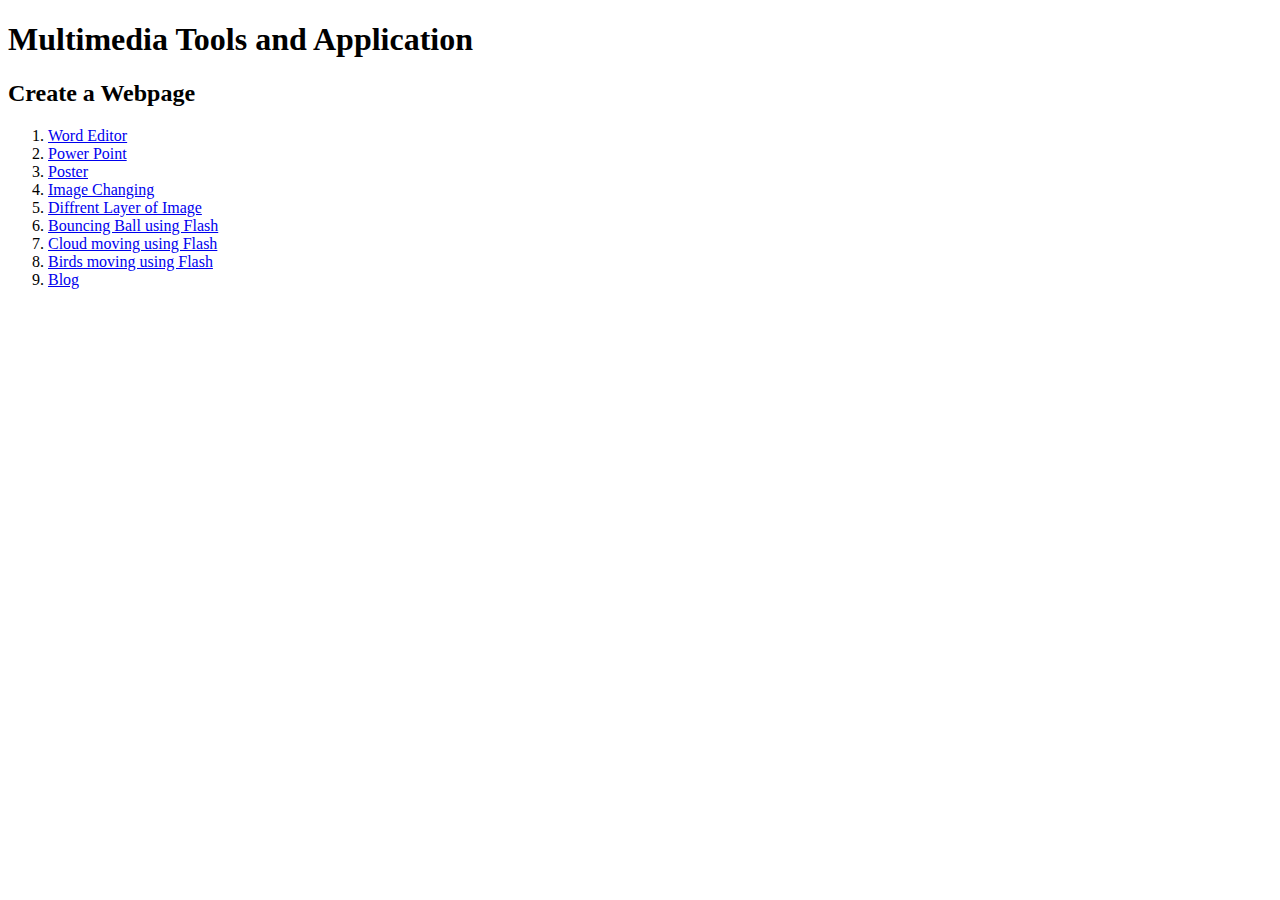
==== index.html @ 6b63c251 "Create index.html" ====
<!doctype html>
<html>
<head>
<meta charset="utf-8">
<title>multi-RA1711003010844</title>
</head>
<body>

<h1> Multimedia Tools and Application</h1>
<h2> Create a Webpage </h2>
<ol>
<li><a href="https://drive.google.com/file/d/1F4mRk2LOzgyHJdyJcg24OWP9h3j2LXlS/view?usp=sharing">Word Editor</a></li>
<li><a href="https://drive.google.com/file/d/10SF-BIWlzxpY3Onx4pQN5-xmkq7qAg5M/view?usp=sharing">Power Point</a></li>
<li><a href="https://drive.google.com/file/d/1tJPG2NE7ofOD0t0zRCg3LjsdgaPF6QoJ/view?usp=sharing">Poster</a></li>
<li><a href="https://drive.google.com/file/d/1DrBD9pGZXGG3frkjHfsO1Yth576tZHf_/view?usp=sharing">Image Changing</a></li>
<li><a href="https://drive.google.com/file/d/1q4htpZVHQZ8EPP-FJEaI3HOUvmvzECcw/view?usp=sharing">Diffrent Layer of Image</a></li>
<li><a href="https://drive.google.com/drive/folders/110YcrkMOO94MbwUhZjdM6uugHPeY06YH?usp=sharing">Bouncing Ball using Flash</a></li>
<li><a href="https://drive.google.com/open?id=1w5wew5jM9tktu-UDIODBENrRb_jgfb-C">Cloud moving using Flash</a></li>
<li><a href="https://drive.google.com/drive/folders/1QBdm_g97WxrXVezp1wibkxXwZo6ocqTD?usp=sharing">Birds moving using Flash</a></li>
<li><a href="https://drive.google.com/drive/folders/1-6gDEKvqRYZe05QkdTVhRhNAwUBlumeN?usp=sharing">Blog</a></li>
</ol>
	</body>
</html>
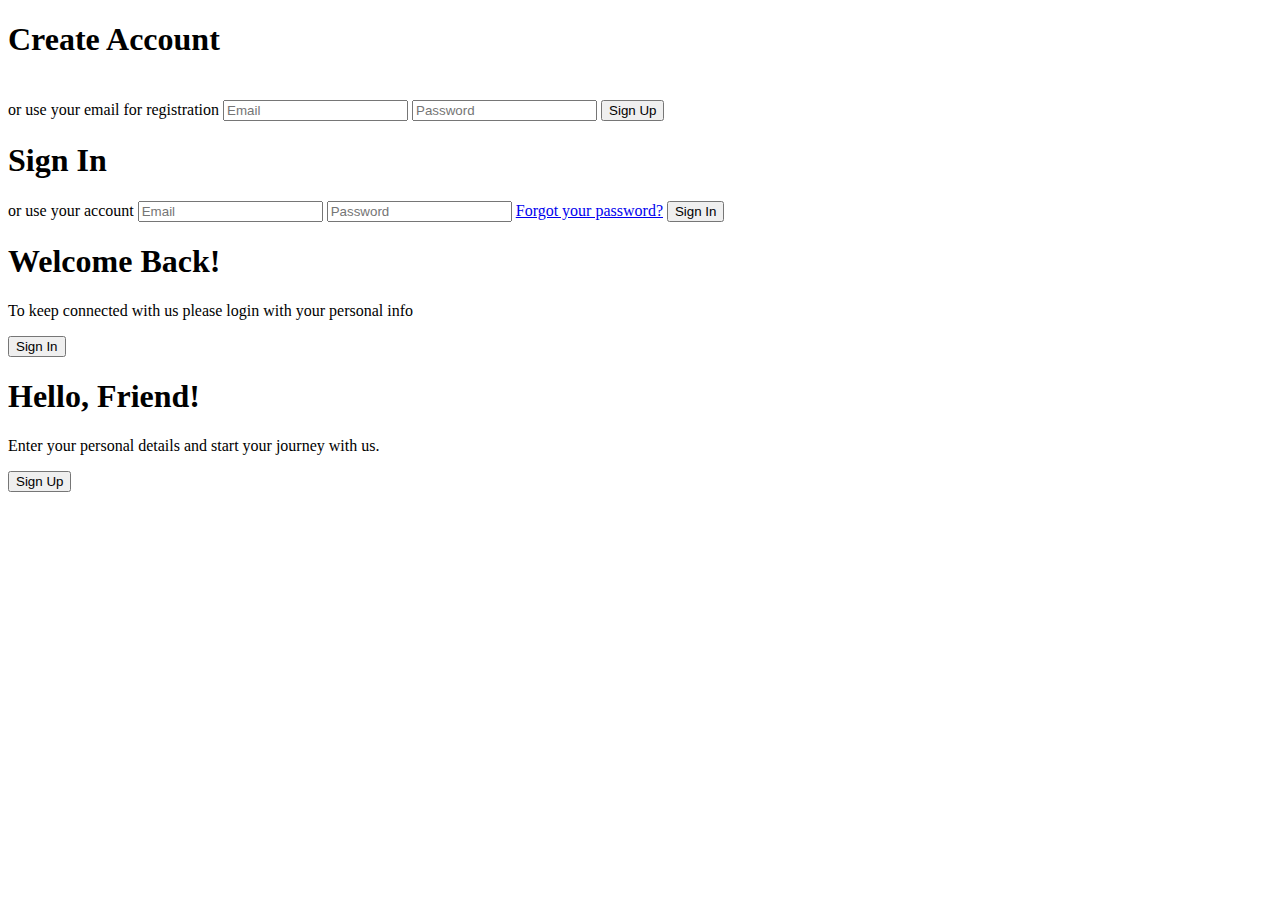
==== commit f419dc38: "new" ====
--- a/index.html
+++ b/index.html
@@ -1,23 +1,67 @@
-<!doctype html>
-<html>
+<!DOCTYPE html>
+<html lang="en">
 <head>
-<meta charset="utf-8">
-<title>multi-RA1711003010844</title>
+    <meta charset="UTF-8">
+    <meta name="viewport" content="width=device-width, initial-scale=1.0">
+    <link rel="stylesheet" href="./css/style.css" type="text/css">
+    <link rel="stylesheet" href="./fontawesome-free-5.13.0-web/css/all.css" type="text/css">
+    <title>Document</title>
 </head>
 <body>
+    <div class="container" id="container">
 
-<h1> Multimedia Tools and Application</h1>
-<h2> Create a Webpage </h2>
-<ol>
-<li><a href="https://drive.google.com/file/d/1F4mRk2LOzgyHJdyJcg24OWP9h3j2LXlS/view?usp=sharing">Word Editor</a></li>
-<li><a href="https://drive.google.com/file/d/10SF-BIWlzxpY3Onx4pQN5-xmkq7qAg5M/view?usp=sharing">Power Point</a></li>
-<li><a href="https://drive.google.com/file/d/1tJPG2NE7ofOD0t0zRCg3LjsdgaPF6QoJ/view?usp=sharing">Poster</a></li>
-<li><a href="https://drive.google.com/file/d/1DrBD9pGZXGG3frkjHfsO1Yth576tZHf_/view?usp=sharing">Image Changing</a></li>
-<li><a href="https://drive.google.com/file/d/1q4htpZVHQZ8EPP-FJEaI3HOUvmvzECcw/view?usp=sharing">Diffrent Layer of Image</a></li>
-<li><a href="https://drive.google.com/drive/folders/110YcrkMOO94MbwUhZjdM6uugHPeY06YH?usp=sharing">Bouncing Ball using Flash</a></li>
-<li><a href="https://drive.google.com/open?id=1w5wew5jM9tktu-UDIODBENrRb_jgfb-C">Cloud moving using Flash</a></li>
-<li><a href="https://drive.google.com/drive/folders/1QBdm_g97WxrXVezp1wibkxXwZo6ocqTD?usp=sharing">Birds moving using Flash</a></li>
-<li><a href="https://drive.google.com/drive/folders/1-6gDEKvqRYZe05QkdTVhRhNAwUBlumeN?usp=sharing">Blog</a></li>
-</ol>
-	</body>
-</html>
+        <div class="form-container sign-up-container">
+            <form action="#">
+                <h1>Create Account</h1>
+                <div class="social-container">
+                    <a href="#" class="social"><i class="fab fa-facebook-f"></i></a>
+                    <a href="#" class="social"><i class="fab fa-google-plus-g"></i></a>
+                    <a href="#" class="social"><i class="fab fa-linkedin-in"></i></a>
+                </div>
+                <span style="margin-top: 15px;">or use your email for registration</span>
+                <input type="email" placeholder="Email" id="email">
+                <input type="password" placeholder="Password" id="password">
+                <button onclick="signUp()" id="sign_up" style="margin-top: 20px;">Sign Up</button>
+            </form>
+        </div>
+
+        <div class="form-container sign-in-container">
+            <form action="#">
+                <h1>Sign In</h1>
+                <div class="social-container">
+                    <a href="#" class="social"><i class="fab fa-facebook-f"></i></a>
+                    <a href="#" class="social"><i class="fab fa-google-plus-g"></i></a>
+                    <a href="#" class="social"><i class="fab fa-linkedin-in"></i></a>
+                </div>
+                <span>or use your account</span>
+                <input type="email" placeholder="Email" id="email_field">
+                <input type="password" placeholder="Password" id="password_field">
+                <a href="#">Forgot your password?</a>
+                <button onclick="login()" id="sign_in">Sign In</button>
+            </form>
+        </div>
+
+        <div class="overlay-container">
+            <div class="overlay">
+                <div class="overlay-panel overlay-left">
+                    <h1>Welcome Back!</h1>
+                    <p>
+                        To keep connected with us please login with your personal info
+                    </p>
+                    <button class="ghost" id="signIn">Sign In</button>
+                </div>
+                <div class="overlay-panel overlay-right">
+                    <h1>Hello, Friend!</h1>
+                    <p>
+                        Enter your personal details and start your journey with us.
+                    </p>
+                    <button class="ghost" id="signUp">Sign Up</button>
+                </div>
+            </div>
+        </div>  
+    </div>
+
+    <script src="./main.js" type="text/javascript"></script>
+
+</body>
+</html>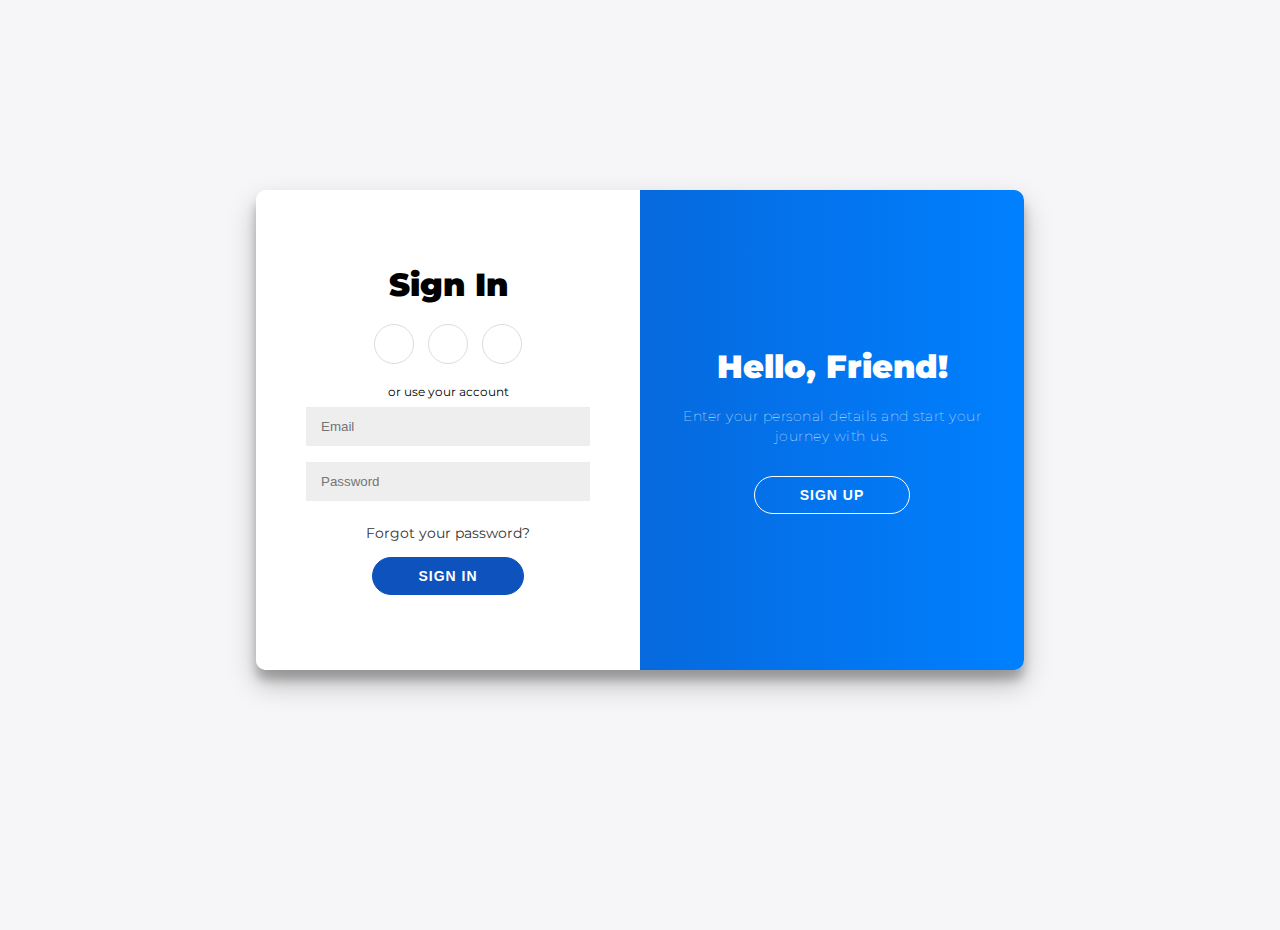
==== commit 144a2cb6: "Update index.html" ====
--- a/index.html
+++ b/index.html
@@ -3,7 +3,7 @@
 <head>
     <meta charset="UTF-8">
     <meta name="viewport" content="width=device-width, initial-scale=1.0">
-    <link rel="stylesheet" href="./css/style.css" type="text/css">
+    <link rel="stylesheet" href="./style.css" type="text/css">
     <link rel="stylesheet" href="./fontawesome-free-5.13.0-web/css/all.css" type="text/css">
     <title>Document</title>
 </head>
@@ -64,4 +64,4 @@
     <script src="./main.js" type="text/javascript"></script>
 
 </body>
-</html>+</html>
--- a/style.css
+++ b/style.css
@@ -0,0 +1,216 @@
+@import url('https://fonts.googleapis.com/css2?family=Montserrat:wght@200&display=swap');
+
+*{
+    box-sizing: border-box;
+}
+
+body{
+    font-family: 'Montserrat', sans-serif;
+    background: #f6f5f7;
+    display: flex;
+    flex-direction: column;
+    justify-content: center;
+    align-items: center;
+    height: 100vh;
+    margin: -20px 0 50px;
+}
+
+h1{
+    font-weight: 900;
+    margin: 0;
+}
+
+p{
+    font-size: 14px;
+    font-weight: 100;
+    line-height: 20px;
+    letter-spacing: 0.5px;
+    margin: 20px 0 30px;
+}
+
+span{
+    font-size: 12px;
+}
+
+a{
+    color: #333;
+    font-size: 14px;
+    text-decoration: none;
+    margin: 15px  0;
+}
+
+.container{
+    background: white;
+    border-radius: 10px;
+    box-shadow: 0 14px 28px rgba(0,0,0,0.25), 0 10px 10px rgba(0,0,0,0.22);
+    position: relative;
+    overflow: hidden;
+    width: 768px;
+    max-width: 100%;
+    height: 480px;
+}
+
+.form-container form{
+    background: #fff;
+    display: flex;
+    flex-direction: column;
+    padding: 0 50px;
+    height: 100%;
+    justify-content: center;
+    align-items: center;
+    text-align: center;
+}
+
+.social-container{
+    margin: 20px 0;
+}
+
+.social-container a{
+    border: 1px solid #ddd;
+    border-radius: 50%;
+    display: inline-flex;
+    justify-content: center;
+    align-items: center;
+    margin: 0 5px;
+    height: 40px;
+    width: 40px;
+}
+
+.form-container input{
+    background: #eee;
+    border: none;
+    padding: 12px 15px;
+    margin: 8px 0;
+    width: 100%;
+}
+
+button{
+    display: inline;
+    border-radius: 20px;
+    border: 1px solid #0D52BD;
+    background: #0D52BD;
+    color: #fff;
+    font-size: 14px;
+    font-weight: bold;
+    padding: 10px 45px;
+    letter-spacing: 1px;
+    text-transform: uppercase;
+    transition: transform 80ms ease-in;
+}
+
+button:hover{
+    transform: scale(0.95)
+}
+
+button:focus{
+    outline: none;
+}
+
+button.ghost{
+    background: transparent;
+    border-color: white;
+}
+
+.form-container {
+    position: absolute;
+    top: 0;
+    height: 100%;
+    transition: all 0.6s ease-in-out;
+}
+
+.sign-in-container{
+    left: 0;
+    width: 50%;
+    z-index: 2;
+}
+
+.btn-class button{
+    display: inline;
+}
+
+.sign-up-container{
+    left: 0;
+    width: 50%;
+    opacity: 0;
+    z-index: 1;
+}
+
+.overlay-container{
+    position: absolute;
+    top: 0;
+    left: 50%;
+    width: 50%;
+    height: 100%;
+    overflow: hidden;
+    transition: transform 0.6s ease-in-out;
+    z-index: 100;
+}
+
+.overlay{
+    background: #0080FF;
+    background: linear-gradient(to right, #0D52BD, #0080FF) no-repeat 0 0 / cover;
+    color: #fff;
+    position: relative;
+    left: -100%;
+    height: 100%;
+    width: 200%;
+    transform: translateX(0);
+    transition: transform 0.6s ease-in-out;
+}
+
+.overlay-panel {
+    position: absolute;
+    top: 0;
+    display: flex;
+    flex-direction: column;
+    justify-content: center;
+    align-items: center;
+    padding: 0 40px;
+    height: 100%;
+    width: 50%;
+    text-align: center;
+    transform: translateX(0);
+    transition: transform 0.6s ease-in-out;
+}
+
+.overlay-right{
+    right: 0;
+    transform: translateX(0);
+}
+
+.overlay-left{
+    transform: translateX(-20%);
+}
+
+/* Animation */
+
+/* Move SignIn to the right*/
+.container.right-panel-active .sign-in-container{
+    transform: translateX(100%);
+}
+
+/* Move overlay to left */
+.container.right-panel-active .overlay-container{
+    transform: translateX(-100%);
+}
+
+/* Bring sign up over sign in */
+.container.right-panel-active .sign-up-container{
+    transform: translateX(100%);
+    opacity: 1;
+    z-index: 5;
+}
+
+/* Move overlay back to the right */
+.container.right-panel-active .overlay{
+    transform: translateX(50%);
+}
+
+.container.right-panel-active .overlay-left{
+    transform: translateX(0);
+}
+
+.container.right-panel-active .overlay-right{
+    transform: translateX(20%);
+}
+
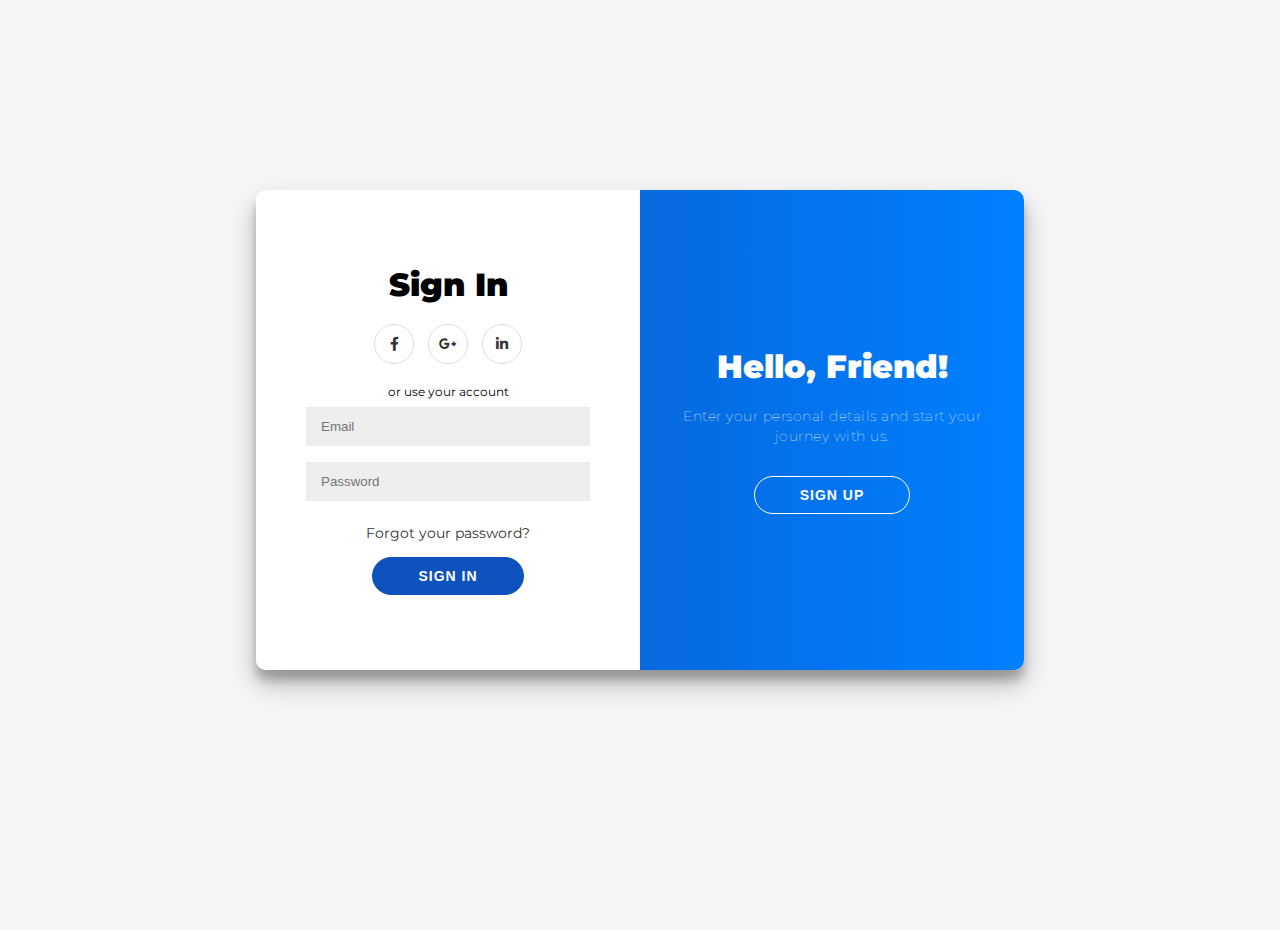
==== commit 77e54e61: "Update index.html" ====
--- a/index.html
+++ b/index.html
@@ -3,8 +3,8 @@
 <head>
     <meta charset="UTF-8">
     <meta name="viewport" content="width=device-width, initial-scale=1.0">
-    <link rel="stylesheet" href="./style.css" type="text/css">
-    <link rel="stylesheet" href="./fontawesome-free-5.13.0-web/css/all.css" type="text/css">
+    <link rel="stylesheet" href="./css/style.css" type="text/css">
+    <link rel="stylesheet" href="./css/all.css" type="text/css">
     <title>Document</title>
 </head>
 <body>
--- a/css/style.css
+++ b/css/style.css
@@ -0,0 +1,216 @@
+@import url('https://fonts.googleapis.com/css2?family=Montserrat:wght@200&display=swap');
+
+*{
+    box-sizing: border-box;
+}
+
+body{
+    font-family: 'Montserrat', sans-serif;
+    background: #f6f5f7;
+    display: flex;
+    flex-direction: column;
+    justify-content: center;
+    align-items: center;
+    height: 100vh;
+    margin: -20px 0 50px;
+}
+
+h1{
+    font-weight: 900;
+    margin: 0;
+}
+
+p{
+    font-size: 14px;
+    font-weight: 100;
+    line-height: 20px;
+    letter-spacing: 0.5px;
+    margin: 20px 0 30px;
+}
+
+span{
+    font-size: 12px;
+}
+
+a{
+    color: #333;
+    font-size: 14px;
+    text-decoration: none;
+    margin: 15px  0;
+}
+
+.container{
+    background: white;
+    border-radius: 10px;
+    box-shadow: 0 14px 28px rgba(0,0,0,0.25), 0 10px 10px rgba(0,0,0,0.22);
+    position: relative;
+    overflow: hidden;
+    width: 768px;
+    max-width: 100%;
+    height: 480px;
+}
+
+.form-container form{
+    background: #fff;
+    display: flex;
+    flex-direction: column;
+    padding: 0 50px;
+    height: 100%;
+    justify-content: center;
+    align-items: center;
+    text-align: center;
+}
+
+.social-container{
+    margin: 20px 0;
+}
+
+.social-container a{
+    border: 1px solid #ddd;
+    border-radius: 50%;
+    display: inline-flex;
+    justify-content: center;
+    align-items: center;
+    margin: 0 5px;
+    height: 40px;
+    width: 40px;
+}
+
+.form-container input{
+    background: #eee;
+    border: none;
+    padding: 12px 15px;
+    margin: 8px 0;
+    width: 100%;
+}
+
+button{
+    display: inline;
+    border-radius: 20px;
+    border: 1px solid #0D52BD;
+    background: #0D52BD;
+    color: #fff;
+    font-size: 14px;
+    font-weight: bold;
+    padding: 10px 45px;
+    letter-spacing: 1px;
+    text-transform: uppercase;
+    transition: transform 80ms ease-in;
+}
+
+button:hover{
+    transform: scale(0.95)
+}
+
+button:focus{
+    outline: none;
+}
+
+button.ghost{
+    background: transparent;
+    border-color: white;
+}
+
+.form-container {
+    position: absolute;
+    top: 0;
+    height: 100%;
+    transition: all 0.6s ease-in-out;
+}
+
+.sign-in-container{
+    left: 0;
+    width: 50%;
+    z-index: 2;
+}
+
+.btn-class button{
+    display: inline;
+}
+
+.sign-up-container{
+    left: 0;
+    width: 50%;
+    opacity: 0;
+    z-index: 1;
+}
+
+.overlay-container{
+    position: absolute;
+    top: 0;
+    left: 50%;
+    width: 50%;
+    height: 100%;
+    overflow: hidden;
+    transition: transform 0.6s ease-in-out;
+    z-index: 100;
+}
+
+.overlay{
+    background: #0080FF;
+    background: linear-gradient(to right, #0D52BD, #0080FF) no-repeat 0 0 / cover;
+    color: #fff;
+    position: relative;
+    left: -100%;
+    height: 100%;
+    width: 200%;
+    transform: translateX(0);
+    transition: transform 0.6s ease-in-out;
+}
+
+.overlay-panel {
+    position: absolute;
+    top: 0;
+    display: flex;
+    flex-direction: column;
+    justify-content: center;
+    align-items: center;
+    padding: 0 40px;
+    height: 100%;
+    width: 50%;
+    text-align: center;
+    transform: translateX(0);
+    transition: transform 0.6s ease-in-out;
+}
+
+.overlay-right{
+    right: 0;
+    transform: translateX(0);
+}
+
+.overlay-left{
+    transform: translateX(-20%);
+}
+
+/* Animation */
+
+/* Move SignIn to the right*/
+.container.right-panel-active .sign-in-container{
+    transform: translateX(100%);
+}
+
+/* Move overlay to left */
+.container.right-panel-active .overlay-container{
+    transform: translateX(-100%);
+}
+
+/* Bring sign up over sign in */
+.container.right-panel-active .sign-up-container{
+    transform: translateX(100%);
+    opacity: 1;
+    z-index: 5;
+}
+
+/* Move overlay back to the right */
+.container.right-panel-active .overlay{
+    transform: translateX(50%);
+}
+
+.container.right-panel-active .overlay-left{
+    transform: translateX(0);
+}
+
+.container.right-panel-active .overlay-right{
+    transform: translateX(20%);
+}
+
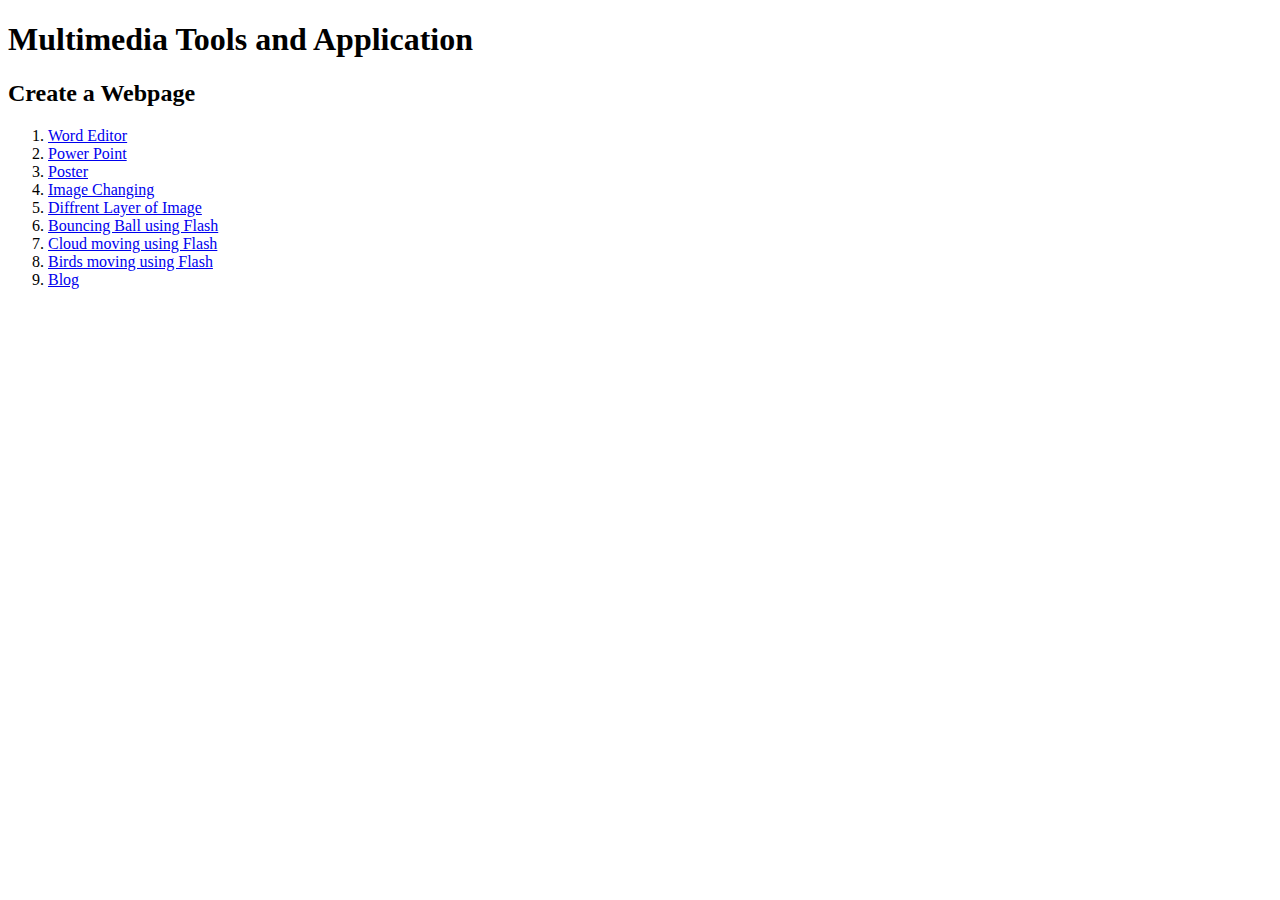
==== commit 67dbd3ab: "Rename index1.html to index.html" ====
--- a/index.html
+++ b/index.html
@@ -1,67 +1,23 @@
-<!DOCTYPE html>
-<html lang="en">
+<!doctype html>
+<html>
 <head>
-    <meta charset="UTF-8">
-    <meta name="viewport" content="width=device-width, initial-scale=1.0">
-    <link rel="stylesheet" href="./css/style.css" type="text/css">
-    <link rel="stylesheet" href="./css/all.css" type="text/css">
-    <title>Document</title>
+<meta charset="utf-8">
+<title>multi-RA1711003010844</title>
 </head>
 <body>
-    <div class="container" id="container">
 
-        <div class="form-container sign-up-container">
-            <form action="#">
-                <h1>Create Account</h1>
-                <div class="social-container">
-                    <a href="#" class="social"><i class="fab fa-facebook-f"></i></a>
-                    <a href="#" class="social"><i class="fab fa-google-plus-g"></i></a>
-                    <a href="#" class="social"><i class="fab fa-linkedin-in"></i></a>
-                </div>
-                <span style="margin-top: 15px;">or use your email for registration</span>
-                <input type="email" placeholder="Email" id="email">
-                <input type="password" placeholder="Password" id="password">
-                <button onclick="signUp()" id="sign_up" style="margin-top: 20px;">Sign Up</button>
-            </form>
-        </div>
-
-        <div class="form-container sign-in-container">
-            <form action="#">
-                <h1>Sign In</h1>
-                <div class="social-container">
-                    <a href="#" class="social"><i class="fab fa-facebook-f"></i></a>
-                    <a href="#" class="social"><i class="fab fa-google-plus-g"></i></a>
-                    <a href="#" class="social"><i class="fab fa-linkedin-in"></i></a>
-                </div>
-                <span>or use your account</span>
-                <input type="email" placeholder="Email" id="email_field">
-                <input type="password" placeholder="Password" id="password_field">
-                <a href="#">Forgot your password?</a>
-                <button onclick="login()" id="sign_in">Sign In</button>
-            </form>
-        </div>
-
-        <div class="overlay-container">
-            <div class="overlay">
-                <div class="overlay-panel overlay-left">
-                    <h1>Welcome Back!</h1>
-                    <p>
-                        To keep connected with us please login with your personal info
-                    </p>
-                    <button class="ghost" id="signIn">Sign In</button>
-                </div>
-                <div class="overlay-panel overlay-right">
-                    <h1>Hello, Friend!</h1>
-                    <p>
-                        Enter your personal details and start your journey with us.
-                    </p>
-                    <button class="ghost" id="signUp">Sign Up</button>
-                </div>
-            </div>
-        </div>  
-    </div>
-
-    <script src="./main.js" type="text/javascript"></script>
-
-</body>
+<h1> Multimedia Tools and Application</h1>
+<h2> Create a Webpage </h2>
+<ol>
+<li><a href="https://drive.google.com/file/d/1F4mRk2LOzgyHJdyJcg24OWP9h3j2LXlS/view?usp=sharing">Word Editor</a></li>
+<li><a href="https://drive.google.com/file/d/10SF-BIWlzxpY3Onx4pQN5-xmkq7qAg5M/view?usp=sharing">Power Point</a></li>
+<li><a href="https://drive.google.com/file/d/1tJPG2NE7ofOD0t0zRCg3LjsdgaPF6QoJ/view?usp=sharing">Poster</a></li>
+<li><a href="https://drive.google.com/file/d/1DrBD9pGZXGG3frkjHfsO1Yth576tZHf_/view?usp=sharing">Image Changing</a></li>
+<li><a href="https://drive.google.com/file/d/1q4htpZVHQZ8EPP-FJEaI3HOUvmvzECcw/view?usp=sharing">Diffrent Layer of Image</a></li>
+<li><a href="https://drive.google.com/drive/folders/110YcrkMOO94MbwUhZjdM6uugHPeY06YH?usp=sharing">Bouncing Ball using Flash</a></li>
+<li><a href="https://drive.google.com/open?id=1w5wew5jM9tktu-UDIODBENrRb_jgfb-C">Cloud moving using Flash</a></li>
+<li><a href="https://drive.google.com/drive/folders/1QBdm_g97WxrXVezp1wibkxXwZo6ocqTD?usp=sharing">Birds moving using Flash</a></li>
+<li><a href="https://drive.google.com/drive/folders/1-6gDEKvqRYZe05QkdTVhRhNAwUBlumeN?usp=sharing">Blog</a></li>
+</ol>
+	</body>
 </html>
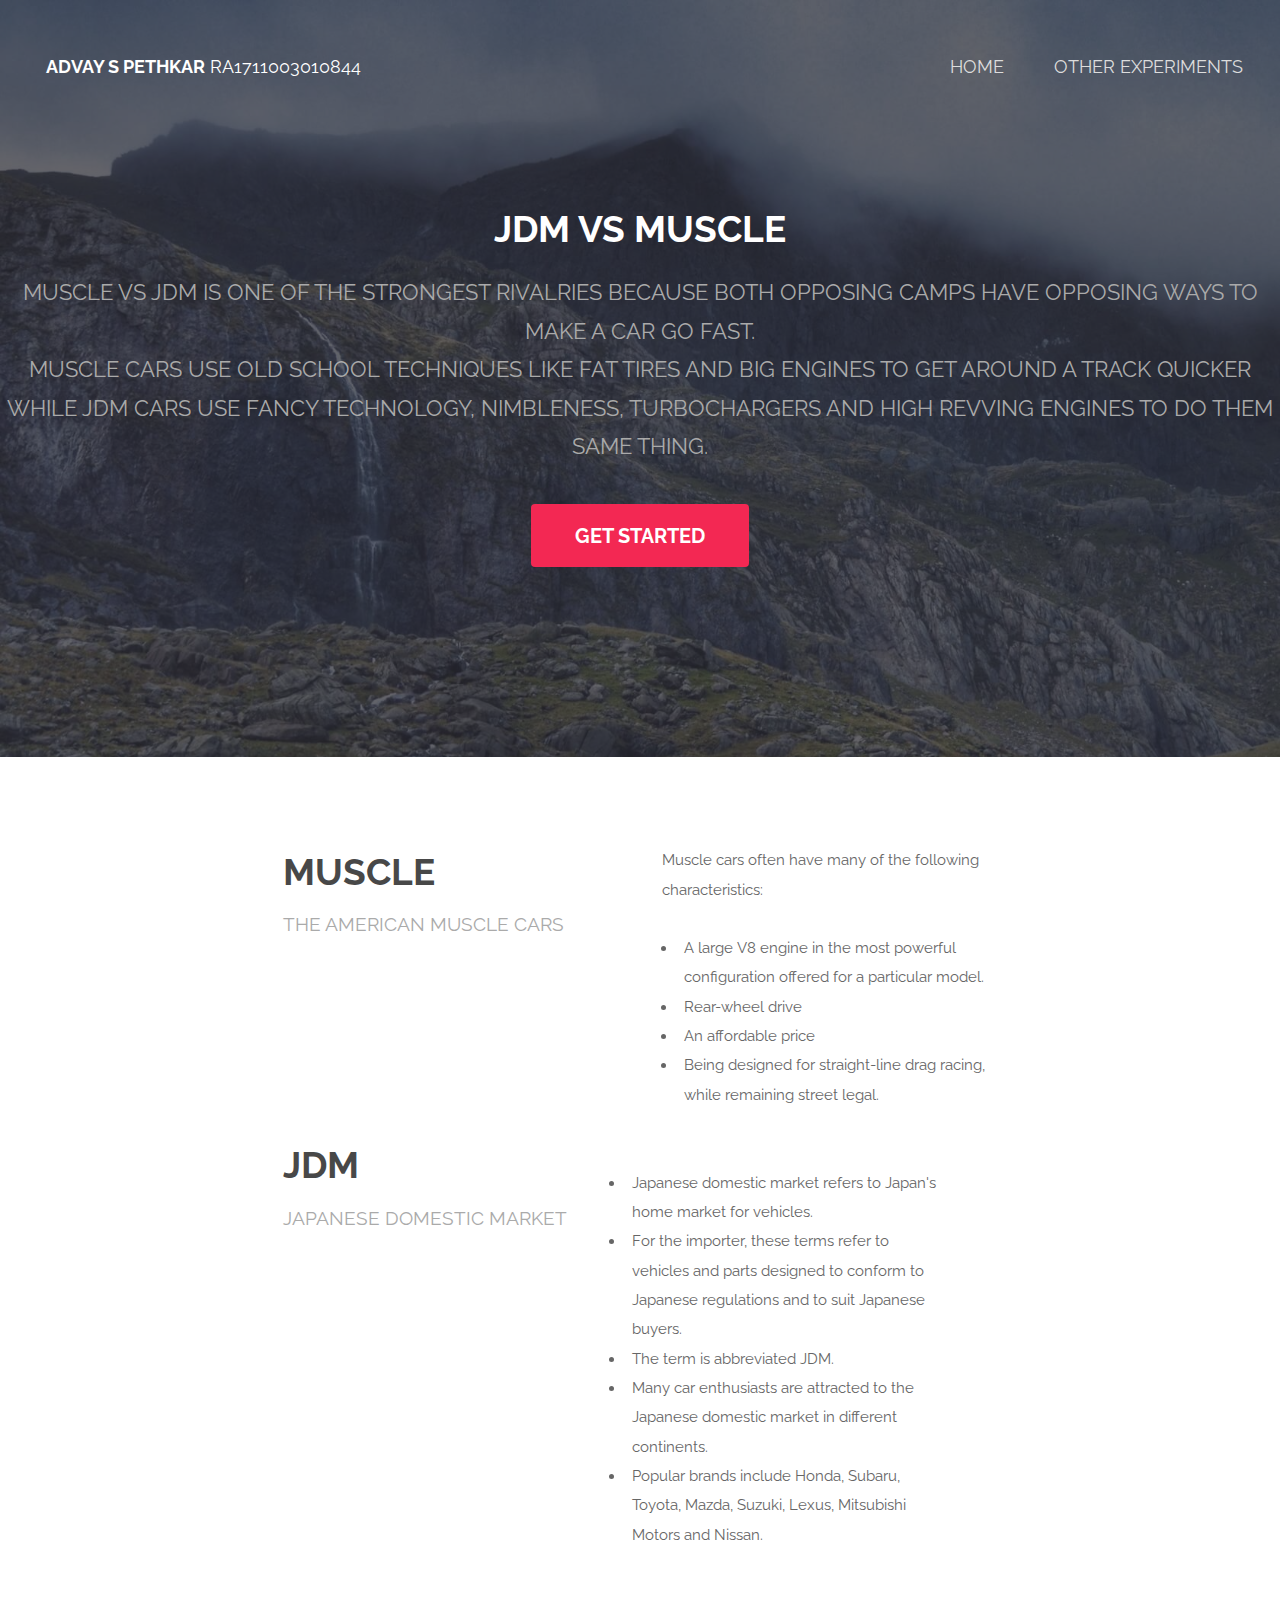
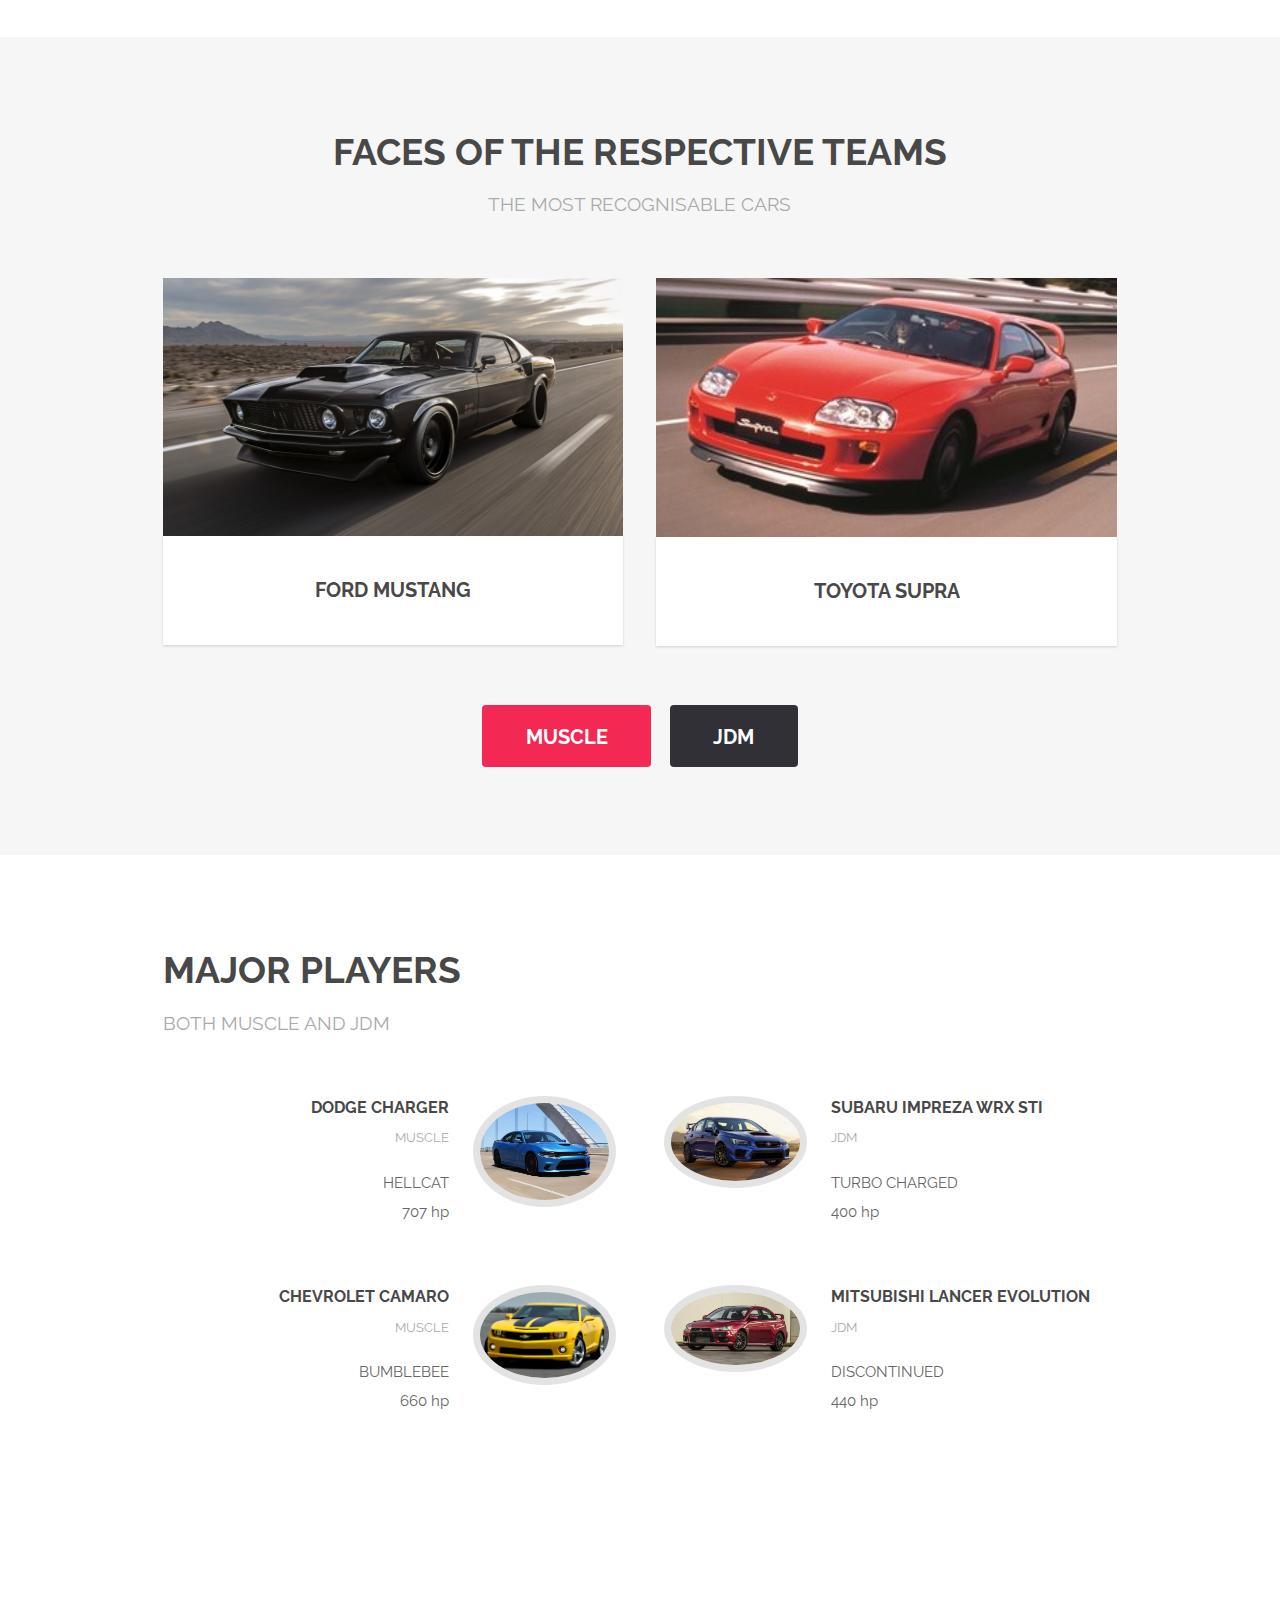
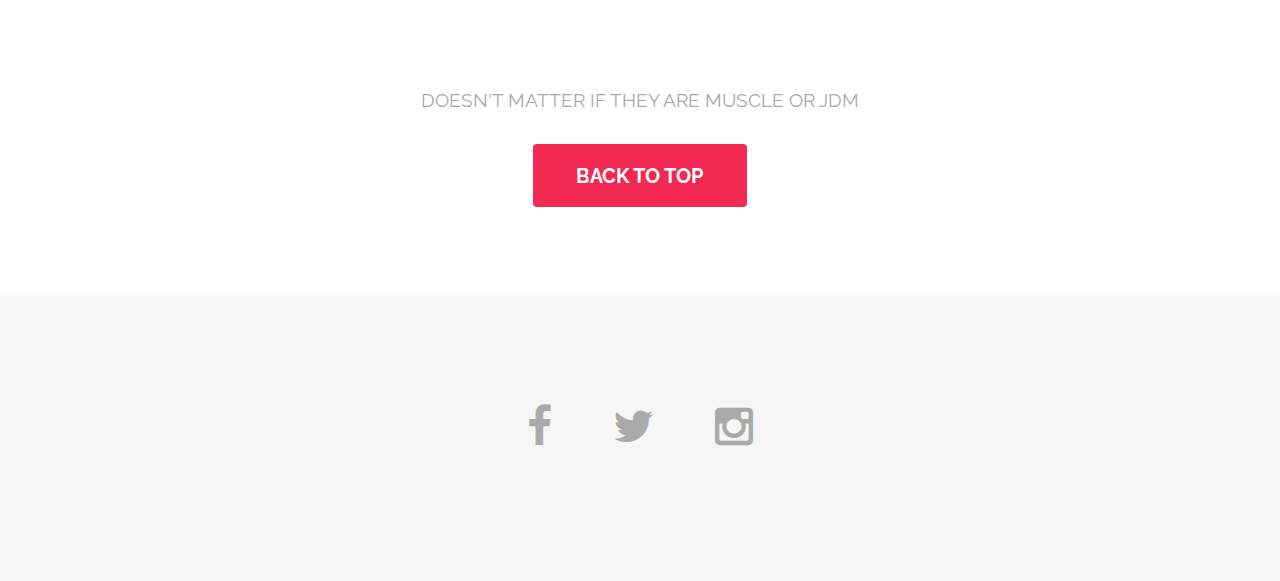
==== commit f2527901: "Add files via upload" ====
--- a/index.html
+++ b/index.html
@@ -1,23 +1,177 @@
-<!doctype html>
-<html>
-<head>
-<meta charset="utf-8">
-<title>multi-RA1711003010844</title>
-</head>
-<body>
-
-<h1> Multimedia Tools and Application</h1>
-<h2> Create a Webpage </h2>
-<ol>
-<li><a href="https://drive.google.com/file/d/1F4mRk2LOzgyHJdyJcg24OWP9h3j2LXlS/view?usp=sharing">Word Editor</a></li>
-<li><a href="https://drive.google.com/file/d/10SF-BIWlzxpY3Onx4pQN5-xmkq7qAg5M/view?usp=sharing">Power Point</a></li>
-<li><a href="https://drive.google.com/file/d/1tJPG2NE7ofOD0t0zRCg3LjsdgaPF6QoJ/view?usp=sharing">Poster</a></li>
-<li><a href="https://drive.google.com/file/d/1DrBD9pGZXGG3frkjHfsO1Yth576tZHf_/view?usp=sharing">Image Changing</a></li>
-<li><a href="https://drive.google.com/file/d/1q4htpZVHQZ8EPP-FJEaI3HOUvmvzECcw/view?usp=sharing">Diffrent Layer of Image</a></li>
-<li><a href="https://drive.google.com/drive/folders/110YcrkMOO94MbwUhZjdM6uugHPeY06YH?usp=sharing">Bouncing Ball using Flash</a></li>
-<li><a href="https://drive.google.com/open?id=1w5wew5jM9tktu-UDIODBENrRb_jgfb-C">Cloud moving using Flash</a></li>
-<li><a href="https://drive.google.com/drive/folders/1QBdm_g97WxrXVezp1wibkxXwZo6ocqTD?usp=sharing">Birds moving using Flash</a></li>
-<li><a href="https://drive.google.com/drive/folders/1-6gDEKvqRYZe05QkdTVhRhNAwUBlumeN?usp=sharing">Blog</a></li>
-</ol>
-	</body>
-</html>
+<!DOCTYPE HTML>
+<!--
+	Spatial by TEMPLATED
+	templated.co @templatedco
+	Released for free under the Creative Commons Attribution 3.0 license (templated.co/license)
+-->
+<html>
+	<head>
+		<title>RA1711003010844 Advay S Pethkar</title>
+		<meta charset="utf-8" />
+		<meta name="viewport" content="width=device-width, initial-scale=1" />
+		<link rel="stylesheet" href="assets/css/main.css" />
+	</head>
+	<body class="landing">
+
+		<!-- Header -->
+			<header id="header" class="alt">
+				<h1><strong><a href="index.html">Advay S Pethkar</a></strong> RA1711003010844</h1>
+				<nav id="nav">
+					<ul>
+						<li><a href="index.html">Home</a></li>
+						<li><a href="multi-RA1711003010844.html">OTHER EXPERIMENTS</a></li>
+<!--						<li><a href="elements.html">Elements</a></li>-->
+					</ul>
+				</nav>
+			</header>
+
+			<a href="#menu" class="navPanelToggle"><span class="fa fa-bars"></span></a>
+
+		<!-- Banner -->
+			<section id="banner">
+				<h2>JDM vs Muscle</h2>
+				<p>Muscle vs JDM is one of the strongest rivalries because both opposing camps have opposing ways to make a car go fast.<br>Muscle cars use old school techniques like fat tires and big engines to get around a track quicker while JDM cars use fancy technology, nimbleness, turbochargers and high revving engines to do them same thing.</p>
+				<ul class="actions">
+					<li><a href="#" class="button special big">Get Started</a></li>
+				</ul>
+			</section>
+
+			<!-- One -->
+				<section id="one" class="wrapper style1">
+					<div class="container 75%">
+						<div class="row 200%">
+							<div class="6u 12u$(medium)">
+								<header class="major">
+									<h2>MUSCLE</h2>
+									<p>The American Muscle cars</p>
+								</header>
+							</div>
+							<div class="6u$ 12u$(medium)">
+								<p>Muscle cars often have many of the following characteristics:</p>
+								<ul><li>A large V8 engine in the most powerful configuration offered for a particular model.</li>
+									<li>Rear-wheel drive</li><li>An affordable price</li><li>Being designed for straight-line drag racing, while remaining street legal.</li></ul></p></div><header class="major">
+								<h2>JDM</h2>
+									<p>JAPANESE DOMESTIC MARKET</p>
+								</header>
+							
+							<div class="6u$ 12u$(medium)">
+								<p><ul><li>Japanese domestic market refers to Japan's home market for vehicles.</li><li> For the importer, these terms refer to vehicles and parts designed to conform to Japanese regulations and to suit Japanese buyers.</li><li> The term is abbreviated JDM.</li><li>Many car enthusiasts are attracted to the Japanese domestic market in different continents.</li><li>Popular brands include Honda, Subaru, Toyota, Mazda, Suzuki, Lexus, Mitsubishi Motors and Nissan.</li></ul>
+								</p>
+							</div>
+						</div>
+					</div>
+				</section>
+
+			<!-- Two -->
+				<section id="two" class="wrapper style2 special">
+					<div class="container">
+						<header class="major">
+							<h2>FACEs of the respective teams</h2>
+							<p>the most recognisable cars</p>
+						</header>
+						<div class="row 150%">
+							<div class="6u 12u$(xsmall)">
+								<div class="image fit captioned">
+									<img src="images/pic02.jpg" alt="" />
+									<h3>ford mustang</h3>
+								</div>
+							</div>
+							<div class="6u$ 12u$(xsmall)">
+								<div class="image fit captioned">
+									<img src="images/pic03.jpg" alt="" />
+									<h3>toyota supra</h3>
+								</div>
+							</div>
+						</div>
+						<ul class="actions">
+							<li><a href="#" class="button special big">muscle</a></li>
+							<li><a href="#" class="button big">jdm</a></li>
+						</ul>
+					</div>
+				</section>
+
+			<!-- Three -->
+				<section id="three" class="wrapper style1">
+					<div class="container">
+						<header class="major special">
+							<h2>major players</h2>
+							<p>both muscle and jdm</p>
+						</header>
+						<div class="feature-grid">
+							<div class="feature">
+								<div class="image rounded"><img src="images/pic04.jpg" alt="" /></div>
+								<div class="content">
+									<header>
+										<h4>dodge charger</h4>
+										<p>muscle</p>
+									</header>
+									<p>HELLCAT<br>707 hp</p>
+								</div>
+							</div>
+							<div class="feature">
+								<div class="image rounded"><img src="images/pic05.jpg" alt="" /></div>
+								<div class="content">
+									<header>
+										<h4>subaru impreza wrx sti</h4>
+										<p>jdm</p>
+									</header>
+									<p>TURBO CHARGED<br>400 hp</p>
+								</div>
+							</div>
+							<div class="feature">
+								<div class="image rounded"><img src="images/pic06.jpg" alt="" /></div>
+								<div class="content">
+									<header>
+										<h4>chevrolet camaro</h4>
+										<p>muscle</p>
+										
+									</header>
+									<p>BUMBLEBEE<br>660 hp</p>
+								</div>
+							</div>
+							<div class="feature">
+								<div class="image rounded"><img src="images/pic07.jpg" alt="" /></div>
+								<div class="content">
+									<header>
+										<h4>mitsubishi lancer evolution</h4>
+										<p>jdm</p>
+									</header>
+									<p>DISCONTINUED<br>440 hp</p>
+								</div>
+							</div>
+						</div>
+					</div>
+				</section>
+
+			<!-- Four -->
+				<section id="four" class="wrapper style3 special">
+					<div class="container">
+						<header class="major">
+							<h2>cars are amazing</h2>
+							<p>doesn't matter if they are muscle or jdm</p>
+						</header>
+						<ul class="actions">
+							<li><a href="#" class="button special big">back to top</a></li>
+						</ul>
+					</div>
+				</section>
+
+		<!-- Footer -->
+			<footer id="footer">
+				<div class="container">
+					<ul class="icons">
+						<li><a href="#" class="icon fa-facebook"></a></li>
+						<li><a href="#" class="icon fa-twitter"></a></li>
+						<li><a href="#" class="icon fa-instagram"></a></li>
+					</ul>
+				</div>
+			</footer>
+
+		<!-- Scripts -->
+			<script src="assets/js/jquery.min.js"></script>
+			<script src="assets/js/skel.min.js"></script>
+			<script src="assets/js/util.js"></script>
+			<script src="assets/js/main.js"></script>
+
+	</body>
+</html>--- a/assets/css/main.css
+++ b/assets/css/main.css
@@ -0,0 +1,3268 @@
+@import url(font-awesome.min.css);
+@import url(https://fonts.googleapis.com/css?family=Raleway:400,700);
+
+/*
+	Spatial by TEMPLATED
+	templated.co @templatedco
+	Released for free under the Creative Commons Attribution 3.0 license (templated.co/license)
+*/
+
+/* Reset */
+
+	html, body, div, span, applet, object, iframe, h1, h2, h3, h4, h5, h6, p, blockquote, pre, a, abbr, acronym, address, big, cite, code, del, dfn, em, img, ins, kbd, q, s, samp, small, strike, strong, sub, sup, tt, var, b, u, i, center, dl, dt, dd, ol, ul, li, fieldset, form, label, legend, table, caption, tbody, tfoot, thead, tr, th, td, article, aside, canvas, details, embed, figure, figcaption, footer, header, hgroup, menu, nav, output, ruby, section, summary, time, mark, audio, video {
+		margin: 0;
+		padding: 0;
+		border: 0;
+		font-size: 100%;
+		font: inherit;
+		vertical-align: baseline;
+	}
+
+	article, aside, details, figcaption, figure, footer, header, hgroup, menu, nav, section {
+		display: block;
+	}
+
+	body {
+		line-height: 1;
+	}
+
+	ol, ul {
+		list-style: none;
+	}
+
+	blockquote, q {
+		quotes: none;
+	}
+
+	blockquote:before, blockquote:after, q:before, q:after {
+		content: '';
+		content: none;
+	}
+
+	table {
+		border-collapse: collapse;
+		border-spacing: 0;
+	}
+
+	body {
+		-webkit-text-size-adjust: none;
+	}
+
+/* Box Model */
+
+	*, *:before, *:after {
+		-moz-box-sizing: border-box;
+		-webkit-box-sizing: border-box;
+		box-sizing: border-box;
+	}
+
+/* Containers */
+
+	.container {
+		margin-left: auto;
+		margin-right: auto;
+	}
+
+	.container.\31 25\25 {
+		width: 100%;
+		max-width: 100em;
+		min-width: 80em;
+	}
+
+	.container.\37 5\25 {
+		width: 60em;
+	}
+
+	.container.\35 0\25 {
+		width: 40em;
+	}
+
+	.container.\32 5\25 {
+		width: 20em;
+	}
+
+	.container {
+		width: 80em;
+	}
+
+	@media screen and (max-width: 1680px) {
+
+		.container.\31 25\25 {
+			width: 100%;
+			max-width: 100em;
+			min-width: 80em;
+		}
+
+		.container.\37 5\25 {
+			width: 60em;
+		}
+
+		.container.\35 0\25 {
+			width: 40em;
+		}
+
+		.container.\32 5\25 {
+			width: 20em;
+		}
+
+		.container {
+			width: 80em;
+		}
+
+	}
+
+	@media screen and (max-width: 1280px) {
+
+		.container.\31 25\25 {
+			width: 100%;
+			max-width: 81.25em;
+			min-width: 65em;
+		}
+
+		.container.\37 5\25 {
+			width: 48.75em;
+		}
+
+		.container.\35 0\25 {
+			width: 32.5em;
+		}
+
+		.container.\32 5\25 {
+			width: 16.25em;
+		}
+
+		.container {
+			width: 65em;
+		}
+
+	}
+
+	@media screen and (max-width: 980px) {
+
+		.container.\31 25\25 {
+			width: 100%;
+			max-width: 112.5%;
+			min-width: 90%;
+		}
+
+		.container.\37 5\25 {
+			width: 67.5%;
+		}
+
+		.container.\35 0\25 {
+			width: 45%;
+		}
+
+		.container.\32 5\25 {
+			width: 22.5%;
+		}
+
+		.container {
+			width: 90%;
+		}
+
+	}
+
+	@media screen and (max-width: 736px) {
+
+		.container.\31 25\25 {
+			width: 100%;
+			max-width: 112.5%;
+			min-width: 90%;
+		}
+
+		.container.\37 5\25 {
+			width: 67.5%;
+		}
+
+		.container.\35 0\25 {
+			width: 45%;
+		}
+
+		.container.\32 5\25 {
+			width: 22.5%;
+		}
+
+		.container {
+			width: 90% !important;
+		}
+
+	}
+
+	@media screen and (max-width: 480px) {
+
+		.container.\31 25\25 {
+			width: 100%;
+			max-width: 112.5%;
+			min-width: 90%;
+		}
+
+		.container.\37 5\25 {
+			width: 67.5%;
+		}
+
+		.container.\35 0\25 {
+			width: 45%;
+		}
+
+		.container.\32 5\25 {
+			width: 22.5%;
+		}
+
+		.container {
+			width: 90% !important;
+		}
+
+	}
+
+/* Grid */
+
+	.row {
+		border-bottom: solid 1px transparent;
+		-moz-box-sizing: border-box;
+		-webkit-box-sizing: border-box;
+		box-sizing: border-box;
+	}
+
+	.row > * {
+		float: left;
+		-moz-box-sizing: border-box;
+		-webkit-box-sizing: border-box;
+		box-sizing: border-box;
+	}
+
+	.row:after, .row:before {
+		content: '';
+		display: block;
+		clear: both;
+		height: 0;
+	}
+
+	.row.uniform > * > :first-child {
+		margin-top: 0;
+	}
+
+	.row.uniform > * > :last-child {
+		margin-bottom: 0;
+	}
+
+	.row.\30 \25 > * {
+		padding: 0 0 0 0em;
+	}
+
+	.row.\30 \25 {
+		margin: 0 0 -1px 0em;
+	}
+
+	.row.uniform.\30 \25 > * {
+		padding: 0em 0 0 0em;
+	}
+
+	.row.uniform.\30 \25 {
+		margin: 0em 0 -1px 0em;
+	}
+
+	.row > * {
+		padding: 0 0 0 2em;
+	}
+
+	.row {
+		margin: 0 0 -1px -2em;
+	}
+
+	.row.uniform > * {
+		padding: 2em 0 0 2em;
+	}
+
+	.row.uniform {
+		margin: -2em 0 -1px -2em;
+	}
+
+	.row.\32 00\25 > * {
+		padding: 0 0 0 4em;
+	}
+
+	.row.\32 00\25 {
+		margin: 0 0 -1px -4em;
+	}
+
+	.row.uniform.\32 00\25 > * {
+		padding: 4em 0 0 4em;
+	}
+
+	.row.uniform.\32 00\25 {
+		margin: -4em 0 -1px -4em;
+	}
+
+	.row.\31 50\25 > * {
+		padding: 0 0 0 3em;
+	}
+
+	.row.\31 50\25 {
+		margin: 0 0 -1px -3em;
+	}
+
+	.row.uniform.\31 50\25 > * {
+		padding: 3em 0 0 3em;
+	}
+
+	.row.uniform.\31 50\25 {
+		margin: -3em 0 -1px -3em;
+	}
+
+	.row.\35 0\25 > * {
+		padding: 0 0 0 1em;
+	}
+
+	.row.\35 0\25 {
+		margin: 0 0 -1px -1em;
+	}
+
+	.row.uniform.\35 0\25 > * {
+		padding: 1em 0 0 1em;
+	}
+
+	.row.uniform.\35 0\25 {
+		margin: -1em 0 -1px -1em;
+	}
+
+	.row.\32 5\25 > * {
+		padding: 0 0 0 0.5em;
+	}
+
+	.row.\32 5\25 {
+		margin: 0 0 -1px -0.5em;
+	}
+
+	.row.uniform.\32 5\25 > * {
+		padding: 0.5em 0 0 0.5em;
+	}
+
+	.row.uniform.\32 5\25 {
+		margin: -0.5em 0 -1px -0.5em;
+	}
+
+	.\31 2u, .\31 2u\24 {
+		width: 100%;
+		clear: none;
+		margin-left: 0;
+	}
+
+	.\31 1u, .\31 1u\24 {
+		width: 91.6666666667%;
+		clear: none;
+		margin-left: 0;
+	}
+
+	.\31 0u, .\31 0u\24 {
+		width: 83.3333333333%;
+		clear: none;
+		margin-left: 0;
+	}
+
+	.\39 u, .\39 u\24 {
+		width: 75%;
+		clear: none;
+		margin-left: 0;
+	}
+
+	.\38 u, .\38 u\24 {
+		width: 66.6666666667%;
+		clear: none;
+		margin-left: 0;
+	}
+
+	.\37 u, .\37 u\24 {
+		width: 58.3333333333%;
+		clear: none;
+		margin-left: 0;
+	}
+
+	.\36 u, .\36 u\24 {
+		width: 50%;
+		clear: none;
+		margin-left: 0;
+	}
+
+	.\35 u, .\35 u\24 {
+		width: 41.6666666667%;
+		clear: none;
+		margin-left: 0;
+	}
+
+	.\34 u, .\34 u\24 {
+		width: 33.3333333333%;
+		clear: none;
+		margin-left: 0;
+	}
+
+	.\33 u, .\33 u\24 {
+		width: 25%;
+		clear: none;
+		margin-left: 0;
+	}
+
+	.\32 u, .\32 u\24 {
+		width: 16.6666666667%;
+		clear: none;
+		margin-left: 0;
+	}
+
+	.\31 u, .\31 u\24 {
+		width: 8.3333333333%;
+		clear: none;
+		margin-left: 0;
+	}
+
+	.\31 2u\24 + *,
+	.\31 1u\24 + *,
+	.\31 0u\24 + *,
+	.\39 u\24 + *,
+	.\38 u\24 + *,
+	.\37 u\24 + *,
+	.\36 u\24 + *,
+	.\35 u\24 + *,
+	.\34 u\24 + *,
+	.\33 u\24 + *,
+	.\32 u\24 + *,
+	.\31 u\24 + * {
+		clear: left;
+	}
+
+	.\-11u {
+		margin-left: 91.66667%;
+	}
+
+	.\-10u {
+		margin-left: 83.33333%;
+	}
+
+	.\-9u {
+		margin-left: 75%;
+	}
+
+	.\-8u {
+		margin-left: 66.66667%;
+	}
+
+	.\-7u {
+		margin-left: 58.33333%;
+	}
+
+	.\-6u {
+		margin-left: 50%;
+	}
+
+	.\-5u {
+		margin-left: 41.66667%;
+	}
+
+	.\-4u {
+		margin-left: 33.33333%;
+	}
+
+	.\-3u {
+		margin-left: 25%;
+	}
+
+	.\-2u {
+		margin-left: 16.66667%;
+	}
+
+	.\-1u {
+		margin-left: 8.33333%;
+	}
+
+	@media screen and (max-width: 1680px) {
+
+		.row > * {
+			padding: 0 0 0 2em;
+		}
+
+		.row {
+			margin: 0 0 -1px -2em;
+		}
+
+		.row.uniform > * {
+			padding: 2em 0 0 2em;
+		}
+
+		.row.uniform {
+			margin: -2em 0 -1px -2em;
+		}
+
+		.row.\32 00\25 > * {
+			padding: 0 0 0 4em;
+		}
+
+		.row.\32 00\25 {
+			margin: 0 0 -1px -4em;
+		}
+
+		.row.uniform.\32 00\25 > * {
+			padding: 4em 0 0 4em;
+		}
+
+		.row.uniform.\32 00\25 {
+			margin: -4em 0 -1px -4em;
+		}
+
+		.row.\31 50\25 > * {
+			padding: 0 0 0 3em;
+		}
+
+		.row.\31 50\25 {
+			margin: 0 0 -1px -3em;
+		}
+
+		.row.uniform.\31 50\25 > * {
+			padding: 3em 0 0 3em;
+		}
+
+		.row.uniform.\31 50\25 {
+			margin: -3em 0 -1px -3em;
+		}
+
+		.row.\35 0\25 > * {
+			padding: 0 0 0 1em;
+		}
+
+		.row.\35 0\25 {
+			margin: 0 0 -1px -1em;
+		}
+
+		.row.uniform.\35 0\25 > * {
+			padding: 1em 0 0 1em;
+		}
+
+		.row.uniform.\35 0\25 {
+			margin: -1em 0 -1px -1em;
+		}
+
+		.row.\32 5\25 > * {
+			padding: 0 0 0 0.5em;
+		}
+
+		.row.\32 5\25 {
+			margin: 0 0 -1px -0.5em;
+		}
+
+		.row.uniform.\32 5\25 > * {
+			padding: 0.5em 0 0 0.5em;
+		}
+
+		.row.uniform.\32 5\25 {
+			margin: -0.5em 0 -1px -0.5em;
+		}
+
+		.\31 2u\28xlarge\29, .\31 2u\24\28xlarge\29 {
+			width: 100%;
+			clear: none;
+			margin-left: 0;
+		}
+
+		.\31 1u\28xlarge\29, .\31 1u\24\28xlarge\29 {
+			width: 91.6666666667%;
+			clear: none;
+			margin-left: 0;
+		}
+
+		.\31 0u\28xlarge\29, .\31 0u\24\28xlarge\29 {
+			width: 83.3333333333%;
+			clear: none;
+			margin-left: 0;
+		}
+
+		.\39 u\28xlarge\29, .\39 u\24\28xlarge\29 {
+			width: 75%;
+			clear: none;
+			margin-left: 0;
+		}
+
+		.\38 u\28xlarge\29, .\38 u\24\28xlarge\29 {
+			width: 66.6666666667%;
+			clear: none;
+			margin-left: 0;
+		}
+
+		.\37 u\28xlarge\29, .\37 u\24\28xlarge\29 {
+			width: 58.3333333333%;
+			clear: none;
+			margin-left: 0;
+		}
+
+		.\36 u\28xlarge\29, .\36 u\24\28xlarge\29 {
+			width: 50%;
+			clear: none;
+			margin-left: 0;
+		}
+
+		.\35 u\28xlarge\29, .\35 u\24\28xlarge\29 {
+			width: 41.6666666667%;
+			clear: none;
+			margin-left: 0;
+		}
+
+		.\34 u\28xlarge\29, .\34 u\24\28xlarge\29 {
+			width: 33.3333333333%;
+			clear: none;
+			margin-left: 0;
+		}
+
+		.\33 u\28xlarge\29, .\33 u\24\28xlarge\29 {
+			width: 25%;
+			clear: none;
+			margin-left: 0;
+		}
+
+		.\32 u\28xlarge\29, .\32 u\24\28xlarge\29 {
+			width: 16.6666666667%;
+			clear: none;
+			margin-left: 0;
+		}
+
+		.\31 u\28xlarge\29, .\31 u\24\28xlarge\29 {
+			width: 8.3333333333%;
+			clear: none;
+			margin-left: 0;
+		}
+
+		.\31 2u\24\28xlarge\29 + *,
+		.\31 1u\24\28xlarge\29 + *,
+		.\31 0u\24\28xlarge\29 + *,
+		.\39 u\24\28xlarge\29 + *,
+		.\38 u\24\28xlarge\29 + *,
+		.\37 u\24\28xlarge\29 + *,
+		.\36 u\24\28xlarge\29 + *,
+		.\35 u\24\28xlarge\29 + *,
+		.\34 u\24\28xlarge\29 + *,
+		.\33 u\24\28xlarge\29 + *,
+		.\32 u\24\28xlarge\29 + *,
+		.\31 u\24\28xlarge\29 + * {
+			clear: left;
+		}
+
+		.\-11u\28xlarge\29 {
+			margin-left: 91.66667%;
+		}
+
+		.\-10u\28xlarge\29 {
+			margin-left: 83.33333%;
+		}
+
+		.\-9u\28xlarge\29 {
+			margin-left: 75%;
+		}
+
+		.\-8u\28xlarge\29 {
+			margin-left: 66.66667%;
+		}
+
+		.\-7u\28xlarge\29 {
+			margin-left: 58.33333%;
+		}
+
+		.\-6u\28xlarge\29 {
+			margin-left: 50%;
+		}
+
+		.\-5u\28xlarge\29 {
+			margin-left: 41.66667%;
+		}
+
+		.\-4u\28xlarge\29 {
+			margin-left: 33.33333%;
+		}
+
+		.\-3u\28xlarge\29 {
+			margin-left: 25%;
+		}
+
+		.\-2u\28xlarge\29 {
+			margin-left: 16.66667%;
+		}
+
+		.\-1u\28xlarge\29 {
+			margin-left: 8.33333%;
+		}
+
+	}
+
+	@media screen and (max-width: 1280px) {
+
+		.row > * {
+			padding: 0 0 0 1.5em;
+		}
+
+		.row {
+			margin: 0 0 -1px -1.5em;
+		}
+
+		.row.uniform > * {
+			padding: 1.5em 0 0 1.5em;
+		}
+
+		.row.uniform {
+			margin: -1.5em 0 -1px -1.5em;
+		}
+
+		.row.\32 00\25 > * {
+			padding: 0 0 0 3em;
+		}
+
+		.row.\32 00\25 {
+			margin: 0 0 -1px -3em;
+		}
+
+		.row.uniform.\32 00\25 > * {
+			padding: 3em 0 0 3em;
+		}
+
+		.row.uniform.\32 00\25 {
+			margin: -3em 0 -1px -3em;
+		}
+
+		.row.\31 50\25 > * {
+			padding: 0 0 0 2.25em;
+		}
+
+		.row.\31 50\25 {
+			margin: 0 0 -1px -2.25em;
+		}
+
+		.row.uniform.\31 50\25 > * {
+			padding: 2.25em 0 0 2.25em;
+		}
+
+		.row.uniform.\31 50\25 {
+			margin: -2.25em 0 -1px -2.25em;
+		}
+
+		.row.\35 0\25 > * {
+			padding: 0 0 0 0.75em;
+		}
+
+		.row.\35 0\25 {
+			margin: 0 0 -1px -0.75em;
+		}
+
+		.row.uniform.\35 0\25 > * {
+			padding: 0.75em 0 0 0.75em;
+		}
+
+		.row.uniform.\35 0\25 {
+			margin: -0.75em 0 -1px -0.75em;
+		}
+
+		.row.\32 5\25 > * {
+			padding: 0 0 0 0.375em;
+		}
+
+		.row.\32 5\25 {
+			margin: 0 0 -1px -0.375em;
+		}
+
+		.row.uniform.\32 5\25 > * {
+			padding: 0.375em 0 0 0.375em;
+		}
+
+		.row.uniform.\32 5\25 {
+			margin: -0.375em 0 -1px -0.375em;
+		}
+
+		.\31 2u\28large\29, .\31 2u\24\28large\29 {
+			width: 100%;
+			clear: none;
+			margin-left: 0;
+		}
+
+		.\31 1u\28large\29, .\31 1u\24\28large\29 {
+			width: 91.6666666667%;
+			clear: none;
+			margin-left: 0;
+		}
+
+		.\31 0u\28large\29, .\31 0u\24\28large\29 {
+			width: 83.3333333333%;
+			clear: none;
+			margin-left: 0;
+		}
+
+		.\39 u\28large\29, .\39 u\24\28large\29 {
+			width: 75%;
+			clear: none;
+			margin-left: 0;
+		}
+
+		.\38 u\28large\29, .\38 u\24\28large\29 {
+			width: 66.6666666667%;
+			clear: none;
+			margin-left: 0;
+		}
+
+		.\37 u\28large\29, .\37 u\24\28large\29 {
+			width: 58.3333333333%;
+			clear: none;
+			margin-left: 0;
+		}
+
+		.\36 u\28large\29, .\36 u\24\28large\29 {
+			width: 50%;
+			clear: none;
+			margin-left: 0;
+		}
+
+		.\35 u\28large\29, .\35 u\24\28large\29 {
+			width: 41.6666666667%;
+			clear: none;
+			margin-left: 0;
+		}
+
+		.\34 u\28large\29, .\34 u\24\28large\29 {
+			width: 33.3333333333%;
+			clear: none;
+			margin-left: 0;
+		}
+
+		.\33 u\28large\29, .\33 u\24\28large\29 {
+			width: 25%;
+			clear: none;
+			margin-left: 0;
+		}
+
+		.\32 u\28large\29, .\32 u\24\28large\29 {
+			width: 16.6666666667%;
+			clear: none;
+			margin-left: 0;
+		}
+
+		.\31 u\28large\29, .\31 u\24\28large\29 {
+			width: 8.3333333333%;
+			clear: none;
+			margin-left: 0;
+		}
+
+		.\31 2u\24\28large\29 + *,
+		.\31 1u\24\28large\29 + *,
+		.\31 0u\24\28large\29 + *,
+		.\39 u\24\28large\29 + *,
+		.\38 u\24\28large\29 + *,
+		.\37 u\24\28large\29 + *,
+		.\36 u\24\28large\29 + *,
+		.\35 u\24\28large\29 + *,
+		.\34 u\24\28large\29 + *,
+		.\33 u\24\28large\29 + *,
+		.\32 u\24\28large\29 + *,
+		.\31 u\24\28large\29 + * {
+			clear: left;
+		}
+
+		.\-11u\28large\29 {
+			margin-left: 91.66667%;
+		}
+
+		.\-10u\28large\29 {
+			margin-left: 83.33333%;
+		}
+
+		.\-9u\28large\29 {
+			margin-left: 75%;
+		}
+
+		.\-8u\28large\29 {
+			margin-left: 66.66667%;
+		}
+
+		.\-7u\28large\29 {
+			margin-left: 58.33333%;
+		}
+
+		.\-6u\28large\29 {
+			margin-left: 50%;
+		}
+
+		.\-5u\28large\29 {
+			margin-left: 41.66667%;
+		}
+
+		.\-4u\28large\29 {
+			margin-left: 33.33333%;
+		}
+
+		.\-3u\28large\29 {
+			margin-left: 25%;
+		}
+
+		.\-2u\28large\29 {
+			margin-left: 16.66667%;
+		}
+
+		.\-1u\28large\29 {
+			margin-left: 8.33333%;
+		}
+
+	}
+
+	@media screen and (max-width: 980px) {
+
+		.row > * {
+			padding: 0 0 0 1.5em;
+		}
+
+		.row {
+			margin: 0 0 -1px -1.5em;
+		}
+
+		.row.uniform > * {
+			padding: 1.5em 0 0 1.5em;
+		}
+
+		.row.uniform {
+			margin: -1.5em 0 -1px -1.5em;
+		}
+
+		.row.\32 00\25 > * {
+			padding: 0 0 0 3em;
+		}
+
+		.row.\32 00\25 {
+			margin: 0 0 -1px -3em;
+		}
+
+		.row.uniform.\32 00\25 > * {
+			padding: 3em 0 0 3em;
+		}
+
+		.row.uniform.\32 00\25 {
+			margin: -3em 0 -1px -3em;
+		}
+
+		.row.\31 50\25 > * {
+			padding: 0 0 0 2.25em;
+		}
+
+		.row.\31 50\25 {
+			margin: 0 0 -1px -2.25em;
+		}
+
+		.row.uniform.\31 50\25 > * {
+			padding: 2.25em 0 0 2.25em;
+		}
+
+		.row.uniform.\31 50\25 {
+			margin: -2.25em 0 -1px -2.25em;
+		}
+
+		.row.\35 0\25 > * {
+			padding: 0 0 0 0.75em;
+		}
+
+		.row.\35 0\25 {
+			margin: 0 0 -1px -0.75em;
+		}
+
+		.row.uniform.\35 0\25 > * {
+			padding: 0.75em 0 0 0.75em;
+		}
+
+		.row.uniform.\35 0\25 {
+			margin: -0.75em 0 -1px -0.75em;
+		}
+
+		.row.\32 5\25 > * {
+			padding: 0 0 0 0.375em;
+		}
+
+		.row.\32 5\25 {
+			margin: 0 0 -1px -0.375em;
+		}
+
+		.row.uniform.\32 5\25 > * {
+			padding: 0.375em 0 0 0.375em;
+		}
+
+		.row.uniform.\32 5\25 {
+			margin: -0.375em 0 -1px -0.375em;
+		}
+
+		.\31 2u\28medium\29, .\31 2u\24\28medium\29 {
+			width: 100%;
+			clear: none;
+			margin-left: 0;
+		}
+
+		.\31 1u\28medium\29, .\31 1u\24\28medium\29 {
+			width: 91.6666666667%;
+			clear: none;
+			margin-left: 0;
+		}
+
+		.\31 0u\28medium\29, .\31 0u\24\28medium\29 {
+			width: 83.3333333333%;
+			clear: none;
+			margin-left: 0;
+		}
+
+		.\39 u\28medium\29, .\39 u\24\28medium\29 {
+			width: 75%;
+			clear: none;
+			margin-left: 0;
+		}
+
+		.\38 u\28medium\29, .\38 u\24\28medium\29 {
+			width: 66.6666666667%;
+			clear: none;
+			margin-left: 0;
+		}
+
+		.\37 u\28medium\29, .\37 u\24\28medium\29 {
+			width: 58.3333333333%;
+			clear: none;
+			margin-left: 0;
+		}
+
+		.\36 u\28medium\29, .\36 u\24\28medium\29 {
+			width: 50%;
+			clear: none;
+			margin-left: 0;
+		}
+
+		.\35 u\28medium\29, .\35 u\24\28medium\29 {
+			width: 41.6666666667%;
+			clear: none;
+			margin-left: 0;
+		}
+
+		.\34 u\28medium\29, .\34 u\24\28medium\29 {
+			width: 33.3333333333%;
+			clear: none;
+			margin-left: 0;
+		}
+
+		.\33 u\28medium\29, .\33 u\24\28medium\29 {
+			width: 25%;
+			clear: none;
+			margin-left: 0;
+		}
+
+		.\32 u\28medium\29, .\32 u\24\28medium\29 {
+			width: 16.6666666667%;
+			clear: none;
+			margin-left: 0;
+		}
+
+		.\31 u\28medium\29, .\31 u\24\28medium\29 {
+			width: 8.3333333333%;
+			clear: none;
+			margin-left: 0;
+		}
+
+		.\31 2u\24\28medium\29 + *,
+		.\31 1u\24\28medium\29 + *,
+		.\31 0u\24\28medium\29 + *,
+		.\39 u\24\28medium\29 + *,
+		.\38 u\24\28medium\29 + *,
+		.\37 u\24\28medium\29 + *,
+		.\36 u\24\28medium\29 + *,
+		.\35 u\24\28medium\29 + *,
+		.\34 u\24\28medium\29 + *,
+		.\33 u\24\28medium\29 + *,
+		.\32 u\24\28medium\29 + *,
+		.\31 u\24\28medium\29 + * {
+			clear: left;
+		}
+
+		.\-11u\28medium\29 {
+			margin-left: 91.66667%;
+		}
+
+		.\-10u\28medium\29 {
+			margin-left: 83.33333%;
+		}
+
+		.\-9u\28medium\29 {
+			margin-left: 75%;
+		}
+
+		.\-8u\28medium\29 {
+			margin-left: 66.66667%;
+		}
+
+		.\-7u\28medium\29 {
+			margin-left: 58.33333%;
+		}
+
+		.\-6u\28medium\29 {
+			margin-left: 50%;
+		}
+
+		.\-5u\28medium\29 {
+			margin-left: 41.66667%;
+		}
+
+		.\-4u\28medium\29 {
+			margin-left: 33.33333%;
+		}
+
+		.\-3u\28medium\29 {
+			margin-left: 25%;
+		}
+
+		.\-2u\28medium\29 {
+			margin-left: 16.66667%;
+		}
+
+		.\-1u\28medium\29 {
+			margin-left: 8.33333%;
+		}
+
+	}
+
+	@media screen and (max-width: 736px) {
+
+		.row > * {
+			padding: 0 0 0 1.25em;
+		}
+
+		.row {
+			margin: 0 0 -1px -1.25em;
+		}
+
+		.row.uniform > * {
+			padding: 1.25em 0 0 1.25em;
+		}
+
+		.row.uniform {
+			margin: -1.25em 0 -1px -1.25em;
+		}
+
+		.row.\32 00\25 > * {
+			padding: 0 0 0 2.5em;
+		}
+
+		.row.\32 00\25 {
+			margin: 0 0 -1px -2.5em;
+		}
+
+		.row.uniform.\32 00\25 > * {
+			padding: 2.5em 0 0 2.5em;
+		}
+
+		.row.uniform.\32 00\25 {
+			margin: -2.5em 0 -1px -2.5em;
+		}
+
+		.row.\31 50\25 > * {
+			padding: 0 0 0 1.875em;
+		}
+
+		.row.\31 50\25 {
+			margin: 0 0 -1px -1.875em;
+		}
+
+		.row.uniform.\31 50\25 > * {
+			padding: 1.875em 0 0 1.875em;
+		}
+
+		.row.uniform.\31 50\25 {
+			margin: -1.875em 0 -1px -1.875em;
+		}
+
+		.row.\35 0\25 > * {
+			padding: 0 0 0 0.625em;
+		}
+
+		.row.\35 0\25 {
+			margin: 0 0 -1px -0.625em;
+		}
+
+		.row.uniform.\35 0\25 > * {
+			padding: 0.625em 0 0 0.625em;
+		}
+
+		.row.uniform.\35 0\25 {
+			margin: -0.625em 0 -1px -0.625em;
+		}
+
+		.row.\32 5\25 > * {
+			padding: 0 0 0 0.3125em;
+		}
+
+		.row.\32 5\25 {
+			margin: 0 0 -1px -0.3125em;
+		}
+
+		.row.uniform.\32 5\25 > * {
+			padding: 0.3125em 0 0 0.3125em;
+		}
+
+		.row.uniform.\32 5\25 {
+			margin: -0.3125em 0 -1px -0.3125em;
+		}
+
+		.\31 2u\28small\29, .\31 2u\24\28small\29 {
+			width: 100%;
+			clear: none;
+			margin-left: 0;
+		}
+
+		.\31 1u\28small\29, .\31 1u\24\28small\29 {
+			width: 91.6666666667%;
+			clear: none;
+			margin-left: 0;
+		}
+
+		.\31 0u\28small\29, .\31 0u\24\28small\29 {
+			width: 83.3333333333%;
+			clear: none;
+			margin-left: 0;
+		}
+
+		.\39 u\28small\29, .\39 u\24\28small\29 {
+			width: 75%;
+			clear: none;
+			margin-left: 0;
+		}
+
+		.\38 u\28small\29, .\38 u\24\28small\29 {
+			width: 66.6666666667%;
+			clear: none;
+			margin-left: 0;
+		}
+
+		.\37 u\28small\29, .\37 u\24\28small\29 {
+			width: 58.3333333333%;
+			clear: none;
+			margin-left: 0;
+		}
+
+		.\36 u\28small\29, .\36 u\24\28small\29 {
+			width: 50%;
+			clear: none;
+			margin-left: 0;
+		}
+
+		.\35 u\28small\29, .\35 u\24\28small\29 {
+			width: 41.6666666667%;
+			clear: none;
+			margin-left: 0;
+		}
+
+		.\34 u\28small\29, .\34 u\24\28small\29 {
+			width: 33.3333333333%;
+			clear: none;
+			margin-left: 0;
+		}
+
+		.\33 u\28small\29, .\33 u\24\28small\29 {
+			width: 25%;
+			clear: none;
+			margin-left: 0;
+		}
+
+		.\32 u\28small\29, .\32 u\24\28small\29 {
+			width: 16.6666666667%;
+			clear: none;
+			margin-left: 0;
+		}
+
+		.\31 u\28small\29, .\31 u\24\28small\29 {
+			width: 8.3333333333%;
+			clear: none;
+			margin-left: 0;
+		}
+
+		.\31 2u\24\28small\29 + *,
+		.\31 1u\24\28small\29 + *,
+		.\31 0u\24\28small\29 + *,
+		.\39 u\24\28small\29 + *,
+		.\38 u\24\28small\29 + *,
+		.\37 u\24\28small\29 + *,
+		.\36 u\24\28small\29 + *,
+		.\35 u\24\28small\29 + *,
+		.\34 u\24\28small\29 + *,
+		.\33 u\24\28small\29 + *,
+		.\32 u\24\28small\29 + *,
+		.\31 u\24\28small\29 + * {
+			clear: left;
+		}
+
+		.\-11u\28small\29 {
+			margin-left: 91.66667%;
+		}
+
+		.\-10u\28small\29 {
+			margin-left: 83.33333%;
+		}
+
+		.\-9u\28small\29 {
+			margin-left: 75%;
+		}
+
+		.\-8u\28small\29 {
+			margin-left: 66.66667%;
+		}
+
+		.\-7u\28small\29 {
+			margin-left: 58.33333%;
+		}
+
+		.\-6u\28small\29 {
+			margin-left: 50%;
+		}
+
+		.\-5u\28small\29 {
+			margin-left: 41.66667%;
+		}
+
+		.\-4u\28small\29 {
+			margin-left: 33.33333%;
+		}
+
+		.\-3u\28small\29 {
+			margin-left: 25%;
+		}
+
+		.\-2u\28small\29 {
+			margin-left: 16.66667%;
+		}
+
+		.\-1u\28small\29 {
+			margin-left: 8.33333%;
+		}
+
+	}
+
+	@media screen and (max-width: 480px) {
+
+		.row > * {
+			padding: 0 0 0 1.25em;
+		}
+
+		.row {
+			margin: 0 0 -1px -1.25em;
+		}
+
+		.row.uniform > * {
+			padding: 1.25em 0 0 1.25em;
+		}
+
+		.row.uniform {
+			margin: -1.25em 0 -1px -1.25em;
+		}
+
+		.row.\32 00\25 > * {
+			padding: 0 0 0 2.5em;
+		}
+
+		.row.\32 00\25 {
+			margin: 0 0 -1px -2.5em;
+		}
+
+		.row.uniform.\32 00\25 > * {
+			padding: 2.5em 0 0 2.5em;
+		}
+
+		.row.uniform.\32 00\25 {
+			margin: -2.5em 0 -1px -2.5em;
+		}
+
+		.row.\31 50\25 > * {
+			padding: 0 0 0 1.875em;
+		}
+
+		.row.\31 50\25 {
+			margin: 0 0 -1px -1.875em;
+		}
+
+		.row.uniform.\31 50\25 > * {
+			padding: 1.875em 0 0 1.875em;
+		}
+
+		.row.uniform.\31 50\25 {
+			margin: -1.875em 0 -1px -1.875em;
+		}
+
+		.row.\35 0\25 > * {
+			padding: 0 0 0 0.625em;
+		}
+
+		.row.\35 0\25 {
+			margin: 0 0 -1px -0.625em;
+		}
+
+		.row.uniform.\35 0\25 > * {
+			padding: 0.625em 0 0 0.625em;
+		}
+
+		.row.uniform.\35 0\25 {
+			margin: -0.625em 0 -1px -0.625em;
+		}
+
+		.row.\32 5\25 > * {
+			padding: 0 0 0 0.3125em;
+		}
+
+		.row.\32 5\25 {
+			margin: 0 0 -1px -0.3125em;
+		}
+
+		.row.uniform.\32 5\25 > * {
+			padding: 0.3125em 0 0 0.3125em;
+		}
+
+		.row.uniform.\32 5\25 {
+			margin: -0.3125em 0 -1px -0.3125em;
+		}
+
+		.\31 2u\28xsmall\29, .\31 2u\24\28xsmall\29 {
+			width: 100%;
+			clear: none;
+			margin-left: 0;
+		}
+
+		.\31 1u\28xsmall\29, .\31 1u\24\28xsmall\29 {
+			width: 91.6666666667%;
+			clear: none;
+			margin-left: 0;
+		}
+
+		.\31 0u\28xsmall\29, .\31 0u\24\28xsmall\29 {
+			width: 83.3333333333%;
+			clear: none;
+			margin-left: 0;
+		}
+
+		.\39 u\28xsmall\29, .\39 u\24\28xsmall\29 {
+			width: 75%;
+			clear: none;
+			margin-left: 0;
+		}
+
+		.\38 u\28xsmall\29, .\38 u\24\28xsmall\29 {
+			width: 66.6666666667%;
+			clear: none;
+			margin-left: 0;
+		}
+
+		.\37 u\28xsmall\29, .\37 u\24\28xsmall\29 {
+			width: 58.3333333333%;
+			clear: none;
+			margin-left: 0;
+		}
+
+		.\36 u\28xsmall\29, .\36 u\24\28xsmall\29 {
+			width: 50%;
+			clear: none;
+			margin-left: 0;
+		}
+
+		.\35 u\28xsmall\29, .\35 u\24\28xsmall\29 {
+			width: 41.6666666667%;
+			clear: none;
+			margin-left: 0;
+		}
+
+		.\34 u\28xsmall\29, .\34 u\24\28xsmall\29 {
+			width: 33.3333333333%;
+			clear: none;
+			margin-left: 0;
+		}
+
+		.\33 u\28xsmall\29, .\33 u\24\28xsmall\29 {
+			width: 25%;
+			clear: none;
+			margin-left: 0;
+		}
+
+		.\32 u\28xsmall\29, .\32 u\24\28xsmall\29 {
+			width: 16.6666666667%;
+			clear: none;
+			margin-left: 0;
+		}
+
+		.\31 u\28xsmall\29, .\31 u\24\28xsmall\29 {
+			width: 8.3333333333%;
+			clear: none;
+			margin-left: 0;
+		}
+
+		.\31 2u\24\28xsmall\29 + *,
+		.\31 1u\24\28xsmall\29 + *,
+		.\31 0u\24\28xsmall\29 + *,
+		.\39 u\24\28xsmall\29 + *,
+		.\38 u\24\28xsmall\29 + *,
+		.\37 u\24\28xsmall\29 + *,
+		.\36 u\24\28xsmall\29 + *,
+		.\35 u\24\28xsmall\29 + *,
+		.\34 u\24\28xsmall\29 + *,
+		.\33 u\24\28xsmall\29 + *,
+		.\32 u\24\28xsmall\29 + *,
+		.\31 u\24\28xsmall\29 + * {
+			clear: left;
+		}
+
+		.\-11u\28xsmall\29 {
+			margin-left: 91.66667%;
+		}
+
+		.\-10u\28xsmall\29 {
+			margin-left: 83.33333%;
+		}
+
+		.\-9u\28xsmall\29 {
+			margin-left: 75%;
+		}
+
+		.\-8u\28xsmall\29 {
+			margin-left: 66.66667%;
+		}
+
+		.\-7u\28xsmall\29 {
+			margin-left: 58.33333%;
+		}
+
+		.\-6u\28xsmall\29 {
+			margin-left: 50%;
+		}
+
+		.\-5u\28xsmall\29 {
+			margin-left: 41.66667%;
+		}
+
+		.\-4u\28xsmall\29 {
+			margin-left: 33.33333%;
+		}
+
+		.\-3u\28xsmall\29 {
+			margin-left: 25%;
+		}
+
+		.\-2u\28xsmall\29 {
+			margin-left: 16.66667%;
+		}
+
+		.\-1u\28xsmall\29 {
+			margin-left: 8.33333%;
+		}
+
+	}
+
+/* Basic */
+
+	@-ms-viewport {
+		width: device-width;
+	}
+
+	body {
+		-ms-overflow-style: scrollbar;
+	}
+
+	@media screen and (max-width: 480px) {
+
+		html, body {
+			min-width: 320px;
+		}
+
+	}
+
+	body {
+		background: #fff;
+		padding-top: 6em;
+	}
+
+		body.landing {
+			padding-top: 0 !important;
+		}
+
+		@media screen and (max-width: 980px) {
+
+			body {
+				padding-top: 2em;
+			}
+
+		}
+
+		body.is-loading *, body.is-loading *:before, body.is-loading *:after {
+			-moz-animation: none !important;
+			-webkit-animation: none !important;
+			-ms-animation: none !important;
+			animation: none !important;
+			-moz-transition: none !important;
+			-webkit-transition: none !important;
+			-ms-transition: none !important;
+			transition: none !important;
+		}
+
+/* Type */
+
+	body {
+		background-color: #fff;
+		color: #666;
+	}
+
+	body, input, select, textarea {
+		font-family: "Raleway", Arial, Helvetica, sans-serif;
+		font-size: 13pt;
+		font-weight: 400;
+		line-height: 2em;
+	}
+
+		@media screen and (max-width: 1680px) {
+
+			body, input, select, textarea {
+				font-size: 11pt;
+			}
+
+		}
+
+		@media screen and (max-width: 1280px) {
+
+			body, input, select, textarea {
+				font-size: 11pt;
+			}
+
+		}
+
+		@media screen and (max-width: 980px) {
+
+			body, input, select, textarea {
+				font-size: 12pt;
+			}
+
+		}
+
+		@media screen and (max-width: 736px) {
+
+			body, input, select, textarea {
+				font-size: 12pt;
+			}
+
+		}
+
+		@media screen and (max-width: 480px) {
+
+			body, input, select, textarea {
+				font-size: 12pt;
+			}
+
+		}
+
+	a {
+		text-decoration: underline;
+		color: #f32853;
+	}
+
+		a:hover {
+			text-decoration: none;
+		}
+
+	strong, b {
+		color: #484848;
+		font-weight: 700;
+	}
+
+	em, i {
+		font-style: italic;
+	}
+
+	p {
+		margin: 0 0 2em 0;
+	}
+
+	h1, h2, h3, h4, h5, h6 {
+		color: #484848;
+		font-weight: 700;
+		line-height: 1em;
+		margin: 0 0 1em 0;
+		text-transform: uppercase;
+	}
+
+		h1 a, h2 a, h3 a, h4 a, h5 a, h6 a {
+			color: inherit;
+			text-decoration: none;
+		}
+
+	h2 {
+		font-size: 1.75em;
+		line-height: 1.5em;
+	}
+
+	h3 {
+		font-size: 1.35em;
+		line-height: 1.5em;
+	}
+
+	h4 {
+		font-size: 1.1em;
+		line-height: 1.5em;
+	}
+
+	h5 {
+		font-size: 0.9em;
+		line-height: 1.5em;
+	}
+
+	h6 {
+		font-size: 0.7em;
+		line-height: 1.5em;
+	}
+
+	sub {
+		font-size: 0.8em;
+		position: relative;
+		top: 0.5em;
+	}
+
+	sup {
+		font-size: 0.8em;
+		position: relative;
+		top: -0.5em;
+	}
+
+	blockquote {
+		border-left: solid 4px;
+		font-style: italic;
+		margin: 0 0 2em 0;
+		padding: 0.5em 0 0.5em 2em;
+	}
+
+	code {
+		background: rgba(144, 144, 144, 0.075);
+		border-radius: 4px;
+		border: solid 1px;
+		font-family: "Courier New", monospace;
+		font-size: 0.9em;
+		margin: 0 0.25em;
+		padding: 0.25em 0.65em;
+	}
+
+	pre {
+		-webkit-overflow-scrolling: touch;
+		font-family: "Courier New", monospace;
+		font-size: 0.9em;
+		margin: 0 0 2em 0;
+	}
+
+		pre code {
+			display: block;
+			line-height: 1.75;
+			padding: 1em 1.5em;
+			overflow-x: auto;
+		}
+
+	hr {
+		border: 0;
+		border-bottom: solid 1px rgba(144, 144, 144, 0.25);
+		margin: 2em 0;
+	}
+
+		hr.major {
+			margin: 3em 0;
+		}
+
+	.align-left {
+		text-align: left;
+	}
+
+	.align-center {
+		text-align: center;
+	}
+
+	.align-right {
+		text-align: right;
+	}
+
+/* Box */
+
+	.box {
+		border-radius: 4px;
+		border: solid 1px rgba(144, 144, 144, 0.25);
+		margin-bottom: 2em;
+		padding: 1.5em;
+	}
+
+		.box > :last-child,
+		.box > :last-child > :last-child,
+		.box > :last-child > :last-child > :last-child {
+			margin-bottom: 0;
+		}
+
+		.box.alt {
+			border: 0;
+			border-radius: 0;
+			padding: 0;
+		}
+
+/* Button */
+
+	input[type="submit"],
+	input[type="reset"],
+	input[type="button"],
+	button,
+	.button {
+		-moz-appearance: none;
+		-webkit-appearance: none;
+		-ms-appearance: none;
+		appearance: none;
+		-moz-transition: background-color 0.2s ease-in-out, color 0.2s ease-in-out;
+		-webkit-transition: background-color 0.2s ease-in-out, color 0.2s ease-in-out;
+		-ms-transition: background-color 0.2s ease-in-out, color 0.2s ease-in-out;
+		transition: background-color 0.2s ease-in-out, color 0.2s ease-in-out;
+		background-color: #323037;
+		border-radius: 4px;
+		color: #ffffff !important;
+		border: 0;
+		cursor: pointer;
+		display: inline-block;
+		font-weight: 700;
+		height: 3.15em;
+		line-height: 3.25em;
+		padding: 0 2.2em;
+		text-align: center;
+		text-decoration: none;
+		text-transform: uppercase;
+		white-space: nowrap;
+	}
+
+		input[type="submit"]:hover,
+		input[type="reset"]:hover,
+		input[type="button"]:hover,
+		button:hover,
+		.button:hover {
+			background-color: #3e3c45;
+		}
+
+		input[type="submit"]:active,
+		input[type="reset"]:active,
+		input[type="button"]:active,
+		button:active,
+		.button:active {
+			background-color: #262429;
+		}
+
+		input[type="submit"].icon,
+		input[type="reset"].icon,
+		input[type="button"].icon,
+		button.icon,
+		.button.icon {
+			padding-left: 1.35em;
+		}
+
+			input[type="submit"].icon:before,
+			input[type="reset"].icon:before,
+			input[type="button"].icon:before,
+			button.icon:before,
+			.button.icon:before {
+				margin-right: 0.5em;
+			}
+
+		input[type="submit"].fit,
+		input[type="reset"].fit,
+		input[type="button"].fit,
+		button.fit,
+		.button.fit {
+			display: block;
+			margin: 0 0 1em 0;
+			width: 100%;
+		}
+
+		input[type="submit"].small,
+		input[type="reset"].small,
+		input[type="button"].small,
+		button.small,
+		.button.small {
+			font-size: 0.8em;
+		}
+
+		input[type="submit"].big,
+		input[type="reset"].big,
+		input[type="button"].big,
+		button.big,
+		.button.big {
+			font-size: 1.35em;
+		}
+
+		input[type="submit"].disabled, input[type="submit"]:disabled,
+		input[type="reset"].disabled,
+		input[type="reset"]:disabled,
+		input[type="button"].disabled,
+		input[type="button"]:disabled,
+		button.disabled,
+		button:disabled,
+		.button.disabled,
+		.button:disabled {
+			-moz-pointer-events: none;
+			-webkit-pointer-events: none;
+			-ms-pointer-events: none;
+			pointer-events: none;
+			background-color: #666 !important;
+			box-shadow: inset 0 -0.15em 0 0 rgba(0, 0, 0, 0.15);
+			color: #fff !important;
+			cursor: default;
+			opacity: 0.25;
+		}
+
+		input[type="submit"].alt,
+		input[type="reset"].alt,
+		input[type="button"].alt,
+		button.alt,
+		.button.alt {
+			background-color: transparent;
+			box-shadow: inset 0 0 0 2px rgba(144, 144, 144, 0.25);
+			color: #484848 !important;
+		}
+
+			input[type="submit"].alt:hover,
+			input[type="reset"].alt:hover,
+			input[type="button"].alt:hover,
+			button.alt:hover,
+			.button.alt:hover {
+				background-color: rgba(144, 144, 144, 0.075);
+			}
+
+			input[type="submit"].alt:active,
+			input[type="reset"].alt:active,
+			input[type="button"].alt:active,
+			button.alt:active,
+			.button.alt:active {
+				background-color: rgba(144, 144, 144, 0.2);
+			}
+
+			input[type="submit"].alt.icon:before,
+			input[type="reset"].alt.icon:before,
+			input[type="button"].alt.icon:before,
+			button.alt.icon:before,
+			.button.alt.icon:before {
+				color: #aaa;
+			}
+
+		input[type="submit"].special,
+		input[type="reset"].special,
+		input[type="button"].special,
+		button.special,
+		.button.special {
+			background-color: #f32853;
+			color: #ffffff !important;
+		}
+
+			input[type="submit"].special:hover,
+			input[type="reset"].special:hover,
+			input[type="button"].special:hover,
+			button.special:hover,
+			.button.special:hover {
+				background-color: #f44066;
+			}
+
+			input[type="submit"].special:active,
+			input[type="reset"].special:active,
+			input[type="button"].special:active,
+			button.special:active,
+			.button.special:active {
+				background-color: #f21040;
+			}
+
+		@media screen and (max-width: 480px) {
+
+			input[type="submit"],
+			input[type="reset"],
+			input[type="button"],
+			button,
+			.button {
+				padding: 0;
+			}
+
+		}
+
+/* Feature */
+
+	.feature-grid {
+		position: relative;
+	}
+
+		.feature-grid:after {
+			clear: both;
+			content: '';
+			display: block;
+		}
+
+		.feature-grid .feature {
+			display: inline-block;
+			float: left;
+			margin-bottom: 3em;
+			width: 50%;
+		}
+
+			.feature-grid .feature .content {
+				width: 60%;
+			}
+
+			.feature-grid .feature .image {
+				width: 30%;
+			}
+
+				.feature-grid .feature .image img {
+					display: inline;
+					max-width: 100%;
+				}
+
+			.feature-grid .feature:nth-child(odd) .content, .feature-grid .feature:nth-child(odd) .image {
+				float: right;
+				margin-right: 5%;
+				text-align: right;
+			}
+
+			.feature-grid .feature:nth-child(even) .content, .feature-grid .feature:nth-child(even) .image {
+				float: left;
+				margin-left: 5%;
+				text-align: left;
+			}
+
+		@media screen and (max-width: 1280px) {
+
+			.feature-grid .feature {
+				margin-bottom: 2em;
+			}
+
+		}
+
+		@media screen and (max-width: 980px) {
+
+			.feature-grid .feature {
+				display: block;
+				width: 100%;
+			}
+
+				.feature-grid .feature .content {
+					width: 65%;
+				}
+
+				.feature-grid .feature .image {
+					margin-left: 0 !important;
+					margin-right: 0 !important;
+				}
+
+		}
+
+		@media screen and (max-width: 736px) {
+
+			.feature-grid .feature {
+				margin-bottom: 1em;
+			}
+
+		}
+
+		@media screen and (max-width: 480px) {
+
+			.feature-grid .feature .content,
+			.feature-grid .feature .image {
+				display: block;
+				margin-left: 0 !important;
+				margin-right: 0 !important;
+				text-align: center !important;
+				width: 100%;
+			}
+
+			.feature-grid .feature .image {
+				margin-bottom: 1em;
+			}
+
+		}
+
+/* Form */
+
+	form {
+		margin: 0 0 2em 0;
+	}
+
+	label {
+		color: #484848;
+		display: block;
+		font-size: 0.9em;
+		font-weight: 700;
+		margin: 0 0 1em 0;
+	}
+
+	input[type="text"],
+	input[type="password"],
+	input[type="email"],
+	select,
+	textarea {
+		-moz-appearance: none;
+		-webkit-appearance: none;
+		-ms-appearance: none;
+		appearance: none;
+		background: rgba(144, 144, 144, 0.075);
+		border-radius: 4px;
+		border: none;
+		border: solid 1px rgba(144, 144, 144, 0.25);
+		color: inherit;
+		display: block;
+		outline: 0;
+		padding: 0 1em;
+		text-decoration: none;
+		width: 100%;
+	}
+
+		input[type="text"]:invalid,
+		input[type="password"]:invalid,
+		input[type="email"]:invalid,
+		select:invalid,
+		textarea:invalid {
+			box-shadow: none;
+		}
+
+		input[type="text"]:focus,
+		input[type="password"]:focus,
+		input[type="email"]:focus,
+		select:focus,
+		textarea:focus {
+			border-color: #f32853;
+			box-shadow: 0 0 0 1px #f32853;
+		}
+
+	.select-wrapper {
+		text-decoration: none;
+		text-decoration: none;
+		display: block;
+		position: relative;
+	}
+
+		.select-wrapper:before {
+			-moz-osx-font-smoothing: grayscale;
+			-webkit-font-smoothing: antialiased;
+			font-family: FontAwesome;
+			font-style: normal;
+			font-weight: normal;
+			text-transform: none !important;
+		}
+
+		.select-wrapper:before {
+			content: '\f078';
+			color: rgba(144, 144, 144, 0.25);
+			display: block;
+			height: 2.75em;
+			line-height: 2.75em;
+			pointer-events: none;
+			position: absolute;
+			right: 0;
+			text-align: center;
+			top: 0;
+			width: 2.75em;
+		}
+
+		.select-wrapper select::-ms-expand {
+			display: none;
+		}
+
+	input[type="text"],
+	input[type="password"],
+	input[type="email"],
+	select {
+		height: 2.75em;
+	}
+
+	textarea {
+		padding: 0.75em 1em;
+	}
+
+	input[type="checkbox"],
+	input[type="radio"] {
+		-moz-appearance: none;
+		-webkit-appearance: none;
+		-ms-appearance: none;
+		appearance: none;
+		display: block;
+		float: left;
+		margin-right: -2em;
+		opacity: 0;
+		width: 1em;
+		z-index: -1;
+	}
+
+		input[type="checkbox"] + label,
+		input[type="radio"] + label {
+			text-decoration: none;
+			color: #666;
+			cursor: pointer;
+			display: inline-block;
+			font-size: 1em;
+			font-weight: 400;
+			padding-left: 2.4em;
+			padding-right: 0.75em;
+			position: relative;
+		}
+
+			input[type="checkbox"] + label:before,
+			input[type="radio"] + label:before {
+				-moz-osx-font-smoothing: grayscale;
+				-webkit-font-smoothing: antialiased;
+				font-family: FontAwesome;
+				font-style: normal;
+				font-weight: normal;
+				text-transform: none !important;
+			}
+
+			input[type="checkbox"] + label:before,
+			input[type="radio"] + label:before {
+				background: rgba(144, 144, 144, 0.075);
+				border-radius: 4px;
+				border: solid 1px rgba(144, 144, 144, 0.25);
+				content: '';
+				display: inline-block;
+				height: 1.65em;
+				left: 0;
+				line-height: 1.58125em;
+				position: absolute;
+				text-align: center;
+				top: 0;
+				width: 1.65em;
+			}
+
+		input[type="checkbox"]:checked + label:before,
+		input[type="radio"]:checked + label:before {
+			content: '\f00c';
+			background: #323037;
+			border-color: #323037;
+			color: #ffffff;
+		}
+
+		input[type="checkbox"]:focus + label:before,
+		input[type="radio"]:focus + label:before {
+			border-color: #f32853;
+			box-shadow: 0 0 0 1px #f32853;
+		}
+
+	input[type="checkbox"] + label:before {
+		border-radius: 4px;
+	}
+
+	input[type="radio"] + label:before {
+		border-radius: 100%;
+	}
+
+	::-webkit-input-placeholder {
+		opacity: 1.0;
+		color: #aaa !important;
+	}
+
+	:-moz-placeholder {
+		opacity: 1.0;
+		color: #aaa !important;
+	}
+
+	::-moz-placeholder {
+		opacity: 1.0;
+		color: #aaa !important;
+	}
+
+	:-ms-input-placeholder {
+		opacity: 1.0;
+		color: #aaa !important;
+	}
+
+	.formerize-placeholder {
+		opacity: 1.0;
+		color: #aaa !important;
+	}
+
+/* Icon */
+
+	.icon {
+		text-decoration: none;
+		border-bottom: none;
+		position: relative;
+	}
+
+		.icon:before {
+			-moz-osx-font-smoothing: grayscale;
+			-webkit-font-smoothing: antialiased;
+			font-family: FontAwesome;
+			font-style: normal;
+			font-weight: normal;
+			text-transform: none !important;
+		}
+
+		.icon > .label {
+			display: none;
+		}
+
+/* Image */
+
+	.image {
+		border-radius: 4px;
+		border: 0;
+		display: inline-block;
+		position: relative;
+	}
+
+		.image img {
+			border-radius: 4px;
+			display: block;
+		}
+
+		.image.left, .image.right {
+			max-width: 40%;
+		}
+
+			.image.left img, .image.right img {
+				width: 100%;
+			}
+
+		.image.left {
+			float: left;
+			padding: 0 1.5em 1em 0;
+			top: 0.25em;
+		}
+
+		.image.right {
+			float: right;
+			padding: 0 0 1em 1.5em;
+			top: 0.25em;
+		}
+
+		.image.fit {
+			display: block;
+			margin: 0 0 2em 0;
+			width: 100%;
+		}
+
+			.image.fit img {
+				width: 100%;
+			}
+
+		.image.rounded {
+			border-radius: 100%;
+		}
+
+			.image.rounded img {
+				border: solid 0.5em rgba(144, 144, 144, 0.25);
+				border-radius: 100%;
+			}
+
+		.image.captioned {
+			border-radius: 0;
+			margin-bottom: 4em;
+		}
+
+			.image.captioned img {
+				border-radius: 0;
+			}
+
+			.image.captioned h3 {
+				background-color: #fff;
+				box-shadow: 0px 0.0375em 0.125em 0px rgba(0, 0, 0, 0.15);
+				display: block;
+				padding: 2em 1em;
+			}
+
+			@media screen and (max-width: 736px) {
+
+				.image.captioned {
+					margin-bottom: 2em;
+				}
+
+					.image.captioned h3 {
+						padding: 1em;
+					}
+
+			}
+
+		.image.main {
+			display: block;
+			margin: 0 0 3em 0;
+			width: 100%;
+		}
+
+			.image.main img {
+				width: 100%;
+			}
+
+/* List */
+
+	ol {
+		list-style: decimal;
+		margin: 0 0 2em 0;
+		padding-left: 1.25em;
+	}
+
+		ol li {
+			padding-left: 0.25em;
+		}
+
+	ul {
+		list-style: disc;
+		margin: 0 0 2em 0;
+		padding-left: 1em;
+	}
+
+		ul li {
+			padding-left: 0.5em;
+		}
+
+		ul.alt {
+			list-style: none;
+			padding-left: 0;
+		}
+
+			ul.alt li {
+				border-top: solid 1px rgba(144, 144, 144, 0.25);
+				padding: 0.5em 0;
+			}
+
+				ul.alt li:first-child {
+					border-top: 0;
+					padding-top: 0;
+				}
+
+		ul.icons {
+			cursor: default;
+			list-style: none;
+			padding-left: 0;
+		}
+
+			ul.icons li {
+				display: inline-block;
+				padding: 0 1em 0 0;
+			}
+
+				ul.icons li:last-child {
+					padding-right: 0;
+				}
+
+				ul.icons li .icon:before {
+					font-size: 2em;
+				}
+
+		ul.actions {
+			cursor: default;
+			list-style: none;
+			padding-left: 0;
+		}
+
+			ul.actions li {
+				display: inline-block;
+				padding: 0 1em 0 0;
+				vertical-align: middle;
+			}
+
+				ul.actions li:last-child {
+					padding-right: 0;
+				}
+
+			ul.actions.small li {
+				padding: 0 0.5em 0 0;
+			}
+
+			ul.actions.vertical li {
+				display: block;
+				padding: 1em 0 0 0;
+			}
+
+				ul.actions.vertical li:first-child {
+					padding-top: 0;
+				}
+
+				ul.actions.vertical li > * {
+					margin-bottom: 0;
+				}
+
+			ul.actions.vertical.small li {
+				padding: 0.5em 0 0 0;
+			}
+
+				ul.actions.vertical.small li:first-child {
+					padding-top: 0;
+				}
+
+			ul.actions.fit {
+				display: table;
+				margin-left: -1em;
+				padding: 0;
+				table-layout: fixed;
+				width: calc(100% + 1em);
+			}
+
+				ul.actions.fit li {
+					display: table-cell;
+					padding: 0 0 0 1em;
+				}
+
+					ul.actions.fit li > * {
+						margin-bottom: 0;
+					}
+
+				ul.actions.fit.small {
+					margin-left: -0.5em;
+					width: calc(100% + 0.5em);
+				}
+
+					ul.actions.fit.small li {
+						padding: 0 0 0 0.5em;
+					}
+
+			@media screen and (max-width: 480px) {
+
+				ul.actions {
+					margin: 0 0 2em 0;
+				}
+
+					ul.actions li {
+						padding: 1em 0 0 0;
+						display: block;
+						text-align: center;
+						width: 100%;
+					}
+
+						ul.actions li:first-child {
+							padding-top: 0;
+						}
+
+						ul.actions li > * {
+							width: 100%;
+							margin: 0 !important;
+						}
+
+							ul.actions li > *.icon:before {
+								margin-left: -2em;
+							}
+
+					ul.actions.small li {
+						padding: 0.5em 0 0 0;
+					}
+
+						ul.actions.small li:first-child {
+							padding-top: 0;
+						}
+
+			}
+
+	dl {
+		margin: 0 0 2em 0;
+	}
+
+		dl dt {
+			display: block;
+			font-weight: 700;
+			margin: 0 0 1em 0;
+		}
+
+		dl dd {
+			margin-left: 2em;
+		}
+
+/* Section/Article */
+
+	section.special, article.special {
+		text-align: center;
+	}
+
+	header p {
+		color: #aaa;
+		position: relative;
+		margin: 0 0 1.5em 0;
+		text-transform: uppercase;
+	}
+
+	header h2 + p {
+		font-size: 1.25em;
+		margin-top: -1em;
+		line-height: 1.5em;
+	}
+
+	header h3 + p {
+		font-size: 1.1em;
+		margin-top: -0.8em;
+		line-height: 1.5em;
+	}
+
+	header h4 + p,
+	header h5 + p,
+	header h6 + p {
+		font-size: 0.9em;
+		margin-top: -0.6em;
+		line-height: 1.5em;
+	}
+
+	header.major {
+		margin: 0 0 6em 0;
+	}
+
+		header.major h2 {
+			font-size: 3em;
+		}
+
+		header.major h2, header.major h3, header.major h4, header.major h5, header.major h6 {
+			display: inline-block;
+			margin: 0 0 0.8em;
+		}
+
+		header.major p {
+			font-size: 1.7em;
+			margin-bottom: 0;
+		}
+
+	@media screen and (max-width: 1280px) {
+
+		header.major {
+			margin-bottom: 4em;
+		}
+
+			header.major h2 {
+				font-size: 2.5em;
+			}
+
+			header.major p {
+				font-size: 1.3em;
+			}
+
+	}
+
+	@media screen and (max-width: 980px) {
+
+		header.major h2 {
+			font-size: 2em;
+		}
+
+		header.major p {
+			font-size: 1.1em;
+		}
+
+	}
+
+	@media screen and (max-width: 736px) {
+
+		header.major {
+			margin-bottom: 2em;
+		}
+
+	}
+
+	@media screen and (max-width: 480px) {
+
+		header.major h2 {
+			font-size: 1.75em;
+		}
+
+	}
+
+/* Table */
+
+	.table-wrapper {
+		-webkit-overflow-scrolling: touch;
+		overflow-x: auto;
+	}
+
+	table {
+		margin: 0 0 2em 0;
+		width: 100%;
+	}
+
+		table tbody tr {
+			border: solid 1px rgba(144, 144, 144, 0.25);
+			border-left: 0;
+			border-right: 0;
+		}
+
+			table tbody tr:nth-child(2n + 1) {
+				background-color: rgba(144, 144, 144, 0.075);
+			}
+
+		table td {
+			padding: 0.75em 0.75em;
+		}
+
+		table th {
+			color: #484848;
+			font-size: 0.9em;
+			font-weight: 700;
+			padding: 0 0.75em 0.75em 0.75em;
+			text-align: left;
+		}
+
+		table thead {
+			border-bottom: solid 2px rgba(144, 144, 144, 0.25);
+		}
+
+		table tfoot {
+			border-top: solid 2px rgba(144, 144, 144, 0.25);
+		}
+
+		table.alt {
+			border-collapse: separate;
+		}
+
+			table.alt tbody tr td {
+				border: solid 1px rgba(144, 144, 144, 0.25);
+				border-left-width: 0;
+				border-top-width: 0;
+			}
+
+				table.alt tbody tr td:first-child {
+					border-left-width: 1px;
+				}
+
+			table.alt tbody tr:first-child td {
+				border-top-width: 1px;
+			}
+
+			table.alt thead {
+				border-bottom: 0;
+			}
+
+			table.alt tfoot {
+				border-top: 0;
+			}
+
+/* Wrapper */
+
+	body.is-touch .wrapper.style3 {
+		background-attachment: scroll;
+	}
+
+	.wrapper {
+		padding: 6em 0 4em 0;
+	}
+
+		.wrapper > .inner {
+			margin: 0 auto;
+			width: 60em;
+		}
+
+		.wrapper.style2 {
+			background-color: #f6f6f6;
+		}
+
+		.wrapper.style3 {
+			background-attachment: fixed;
+			background-image: url("images/overlay.png"), url("../../images/banner.jpg");
+			background-position: center center;
+			background-size: cover;
+		}
+
+			.wrapper.style3 header.major {
+				margin-bottom: 3em;
+			}
+
+				.wrapper.style3 header.major h2 {
+					color: #ffffff;
+				}
+
+				@media screen and (max-width: 1280px) {
+
+					.wrapper.style3 header.major {
+						margin-bottom: 2em;
+					}
+
+				}
+
+		@media screen and (max-width: 980px) {
+
+			.wrapper {
+				padding: 4em 0 2em 0;
+			}
+
+		}
+
+		@media screen and (max-width: 736px) {
+
+			.wrapper {
+				padding: 3em 0 1em 0;
+			}
+
+		}
+
+		@media screen and (max-width: 480px) {
+
+			.wrapper {
+				padding: 2em 0 0.1em 0;
+			}
+
+		}
+
+/* Header */
+
+	#header {
+		background-color: #fff;
+		border-bottom: solid 1px rgba(144, 144, 144, 0.25);
+		box-shadow: 0px 0.0375em 0.125em 0px rgba(0, 0, 0, 0.05);
+		color: #484848;
+		cursor: default;
+		font-size: 1.25em;
+		height: 4.5em;
+		left: 0;
+		line-height: 4.4em;
+		position: fixed;
+		text-transform: uppercase;
+		top: 0;
+		width: 100%;
+		z-index: 10000;
+		z-index: 10001;
+	}
+
+		#header h1 {
+			color: #484848;
+			font-weight: 400;
+			height: inherit;
+			left: 1.25em;
+			line-height: inherit;
+			margin: 0;
+			padding: 0;
+			position: absolute;
+			top: 0;
+		}
+
+		#header nav {
+			height: inherit;
+			line-height: inherit;
+			position: absolute;
+			right: 1.25em;
+			top: 0;
+			vertical-align: middle;
+		}
+
+			#header nav ul {
+				list-style: none;
+				margin: 0;
+				padding-left: 0;
+			}
+
+				#header nav ul li {
+					border-radius: 4px;
+					display: inline-block;
+					margin-left: 2.5em;
+					padding-left: 0;
+				}
+
+					#header nav ul li a {
+						-moz-transition: color 0.2s ease-in-out;
+						-webkit-transition: color 0.2s ease-in-out;
+						-ms-transition: color 0.2s ease-in-out;
+						transition: color 0.2s ease-in-out;
+						color: #666;
+						display: inline-block;
+						text-decoration: none;
+					}
+
+						#header nav ul li a:hover {
+							color: #484848;
+						}
+
+					#header nav ul li:first-child {
+						margin-left: 0;
+					}
+
+					#header nav ul li .button {
+						border-color: rgba(144, 144, 144, 0.25);
+						box-shadow: none;
+						height: 3em;
+						line-height: 2.9em;
+						margin-bottom: 0;
+						padding: 0 1.5em;
+						position: relative;
+						top: -0.075em;
+						vertical-align: middle;
+					}
+
+		#header .container {
+			position: relative;
+		}
+
+			#header .container h1 {
+				left: 0;
+			}
+
+			#header .container nav {
+				right: 0;
+			}
+
+		#header.alt {
+			background-color: transparent;
+			border: 0;
+			box-shadow: none;
+			height: 3.25em;
+			line-height: 3.25em;
+			position: absolute;
+		}
+
+			#header.alt h1 {
+				color: #ffffff;
+				left: 2.5em;
+				top: 2em;
+			}
+
+				#header.alt h1 a {
+					color: #FFF;
+				}
+
+			#header.alt nav {
+				right: 2em;
+				top: 2em;
+			}
+
+				#header.alt nav a {
+					color: #ddd;
+				}
+
+					#header.alt nav a:active, #header.alt nav a:hover {
+						color: #FFF;
+					}
+
+			#header.alt .button {
+				border-color: rgba(255, 255, 255, 0.5);
+				color: #ffffff !important;
+			}
+
+		@media screen and (max-width: 980px) {
+
+			#header {
+				display: none;
+			}
+
+		}
+
+/* Menu */
+
+	.navPanelToggle {
+		text-decoration: none;
+		text-decoration: none;
+		height: 100%;
+		left: 0;
+		position: absolute;
+		top: 0;
+		width: 100%;
+		display: none;
+	}
+
+		.navPanelToggle:before {
+			-moz-osx-font-smoothing: grayscale;
+			-webkit-font-smoothing: antialiased;
+			font-family: FontAwesome;
+			font-style: normal;
+			font-weight: normal;
+			text-transform: none !important;
+		}
+
+		@media screen and (max-width: 980px) {
+
+			.navPanelToggle {
+				display: block;
+			}
+
+		}
+
+		.navPanelToggle *:before {
+			background: rgba(144, 144, 144, 0.65);
+			border-radius: 4px;
+			color: #fff;
+			display: block;
+			font-size: 16px;
+			height: 2.25em;
+			left: 0.5em;
+			line-height: 2.25em;
+			position: absolute;
+			text-align: center;
+			top: 0.5em;
+			width: 3.5em;
+		}
+
+	#navPanel {
+		-moz-transform: translateX(-20em);
+		-webkit-transform: translateX(-20em);
+		-ms-transform: translateX(-20em);
+		transform: translateX(-20em);
+		-moz-transition: -moz-transform 0.5s ease, visibility 0.5s;
+		-webkit-transition: -webkit-transform 0.5s ease, visibility 0.5s;
+		-ms-transition: -ms-transform 0.5s ease, visibility 0.5s;
+		transition: transform 0.5s ease, visibility 0.5s;
+		-webkit-overflow-scrolling: touch;
+		visibility: hidden;
+		overflow-y: auto;
+		position: fixed;
+		left: 0;
+		top: 0;
+		background: #222;
+		color: #fff;
+		height: 100%;
+		max-width: 80%;
+		width: 20em;
+		padding: 0.5em 1.25em;
+		text-transform: uppercase;
+	}
+
+		#navPanel ul {
+			list-style: none;
+			margin: 0;
+			padding: 0;
+		}
+
+			#navPanel ul li {
+				padding: 0;
+			}
+
+				#navPanel ul li:first-child a:not(.button), #navPanel ul li:first-child span:not(.button) {
+					border-top: 0;
+				}
+
+				#navPanel ul li a:not(.button),
+				#navPanel ul li span:not(.button) {
+					border-top: solid 1px #555;
+					color: #fff;
+					display: block;
+					padding: 0.75em 0;
+					text-decoration: none;
+				}
+
+		#navPanel .button {
+			width: 100%;
+		}
+
+		#navPanel .close {
+			text-decoration: none;
+			-moz-transition: color 0.2s ease-in-out;
+			-webkit-transition: color 0.2s ease-in-out;
+			-ms-transition: color 0.2s ease-in-out;
+			transition: color 0.2s ease-in-out;
+			-webkit-tap-highlight-color: transparent;
+			border: 0;
+			color: #484848;
+			cursor: pointer;
+			display: block;
+			height: 4em;
+			padding-right: 1.25em;
+			position: absolute;
+			right: 0;
+			text-align: right;
+			top: 0;
+			vertical-align: middle;
+			width: 5em;
+		}
+
+			#navPanel .close:before {
+				-moz-osx-font-smoothing: grayscale;
+				-webkit-font-smoothing: antialiased;
+				font-family: FontAwesome;
+				font-style: normal;
+				font-weight: normal;
+				text-transform: none !important;
+			}
+
+			#navPanel .close:before {
+				content: '\f00d';
+				width: 3em;
+				height: 3em;
+				line-height: 3em;
+				display: block;
+				position: absolute;
+				right: 0;
+				top: 0;
+				text-align: center;
+			}
+
+			#navPanel .close:hover {
+				color: inherit;
+			}
+
+			@media screen and (max-width: 736px) {
+
+				#navPanel .close {
+					height: 4em;
+					line-height: 4em;
+				}
+
+			}
+
+		#navPanel.visible {
+			-moz-transform: translateX(0);
+			-webkit-transform: translateX(0);
+			-ms-transform: translateX(0);
+			transform: translateX(0);
+			box-shadow: 0 0 1.5em 0 rgba(0, 0, 0, 0.2);
+			visibility: visible;
+		}
+
+/* Banner */
+
+	body.is-touch #banner {
+		background-attachment: scroll;
+	}
+
+	#banner {
+		padding: 16em 0 13em 0;
+		background-attachment: fixed;
+		background-image: url("images/overlay.png"), url("../../images/banner.jpg");
+		background-position: center top;
+		background-size: cover;
+		line-height: 1.75;
+		text-align: center;
+	}
+
+		#banner:last-child {
+			margin-bottom: 0;
+		}
+
+		#banner h2 {
+			color: #ffffff;
+			display: inline-block;
+			font-size: 3.5em;
+			line-height: 1.35;
+			margin-bottom: 0.5em;
+		}
+
+		#banner p {
+			color: #aaa;
+			font-size: 1.5em;
+			margin-bottom: 1.75em;
+			text-transform: uppercase;
+		}
+
+		@media screen and (max-width: 1280px) {
+
+			#banner {
+				padding: 14em 0 11em 0;
+			}
+
+				#banner h2 {
+					font-size: 2.5em;
+				}
+
+		}
+
+		@media screen and (max-width: 980px) {
+
+			#banner {
+				padding: 9em 0 7em 0;
+			}
+
+		}
+
+		@media screen and (max-width: 736px) {
+
+			#banner {
+				padding: 6em 2em 6em 2em;
+			}
+
+				#banner br {
+					display: none;
+				}
+
+				#banner h2 {
+					font-size: 2.25em;
+				}
+
+				#banner p {
+					font-size: 1.25em;
+				}
+
+		}
+
+		@media screen and (max-width: 480px) {
+
+			#banner {
+				padding: 4em 2em 4em 2em;
+			}
+
+		}
+
+/* Main */
+
+	#main {
+		padding-top: 4em;
+	}
+
+		@media screen and (max-width: 736px) {
+
+			#main {
+				padding-top: 2em;
+			}
+
+		}
+
+/* Footer */
+
+	#footer {
+		padding: 8em 0 6em 0;
+		background: #f6f6f6;
+		color: #aaa;
+		text-align: center;
+	}
+
+		#footer a {
+			-moz-transition: color 0.2s ease-in-out;
+			-webkit-transition: color 0.2s ease-in-out;
+			-ms-transition: color 0.2s ease-in-out;
+			transition: color 0.2s ease-in-out;
+			color: #aaa;
+			text-decoration: none;
+		}
+
+			#footer a:active, #footer a:hover {
+				color: #666;
+			}
+
+		#footer .icons {
+			font-size: 1.5em;
+		}
+
+			#footer .icons li {
+				padding-right: 2.5em;
+			}
+
+				#footer .icons li:last-child {
+					padding-right: 0;
+				}
+
+		#footer .copyright {
+			margin: 2em 0;
+			padding: 0;
+			text-align: center;
+		}
+
+			#footer .copyright li {
+				border-left: solid 1px rgba(144, 144, 144, 0.25);
+				display: inline-block;
+				list-style: none;
+				margin-left: 1.5em;
+				padding-left: 1.5em;
+			}
+
+				#footer .copyright li:first-child {
+					border-left: 0;
+					margin-left: 0;
+					padding-left: 0;
+				}
+
+		@media screen and (max-width: 980px) {
+
+			#footer {
+				padding: 6em 0 4em 0;
+			}
+
+		}
+
+		@media screen and (max-width: 736px) {
+
+			#footer {
+				padding: 3em 0 2em 0;
+			}
+
+				#footer .icons {
+					font-size: 1em;
+				}
+
+		}
+
+		@media screen and (max-width: 480px) {
+
+			#footer {
+				padding: 3em 0 1em 0;
+			}
+
+				#footer .copyright li {
+					border-left: 0;
+					display: block;
+					margin: 0;
+					padding: 0;
+				}
+
+		}